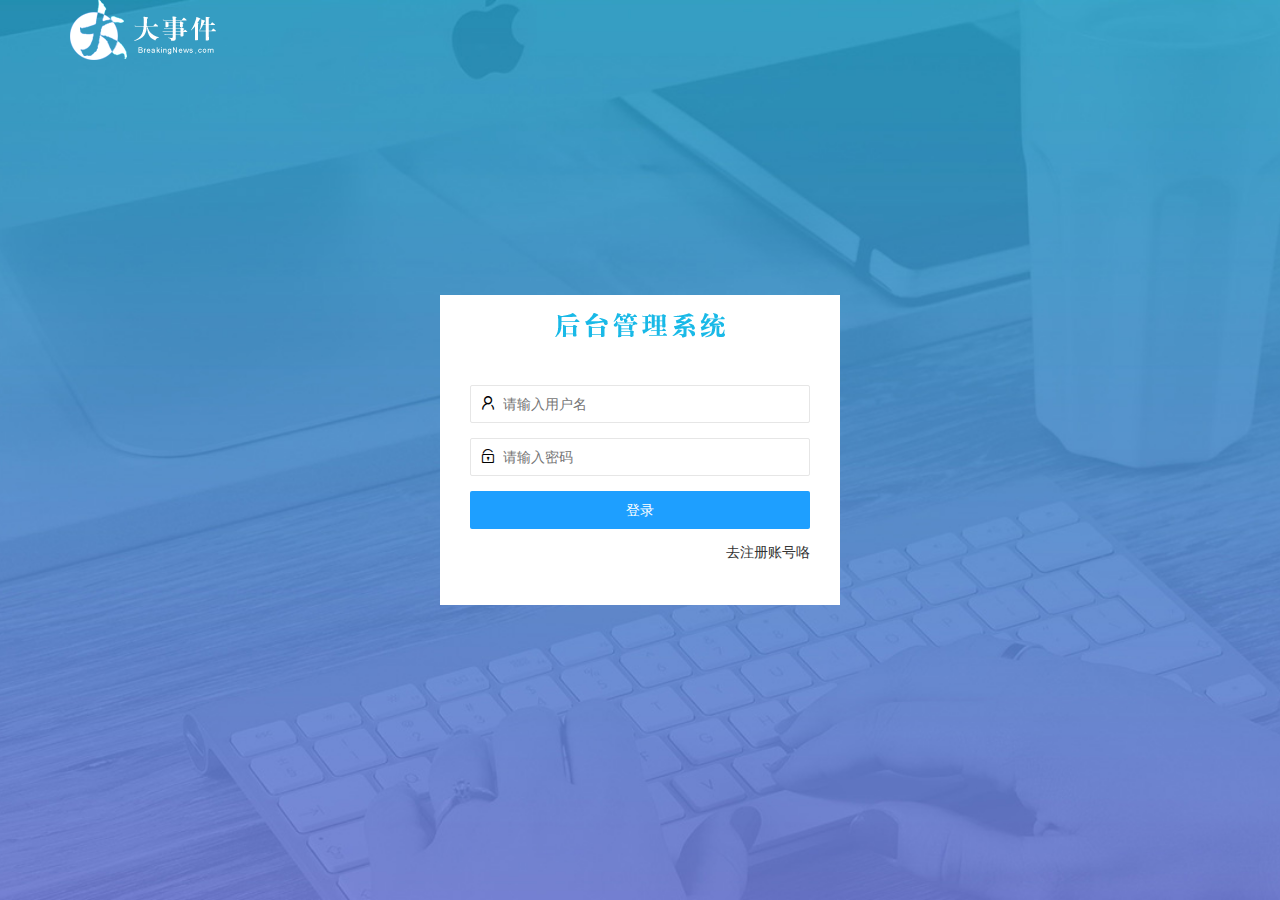
==== login.html @ 2d853278 "init project" ====
<!DOCTYPE html>
<html lang="en">

<head>
    <meta charset="UTF-8">
    <meta name="viewport" content="width=device-width, initial-scale=1.0">
    <title>大事件-登录/注册</title>
    <!-- 引入 css 样式 -->
    <link rel="stylesheet" href="/assets/css/login.css" />
    <!-- 引入 layui 的 css 样式 -->
    <link rel="stylesheet" href="/assets/lib/layui/css/layui.css" />
</head>

<body>
    <!-- 头部区域 LOGO 区域 S -->
    <!-- 
        layui-main    用于设置一个宽为 1140px 的水平居中快（无响应式）
     -->
    <div class="layui-main">
        <img src="/assets/images/logo.png" alt="" />
    </div>
    <!-- 登录注册页面 E -->
    <div class="loginAndRegBox">
        <div class="title-box"></div>
        <!-- 登录 -->
        <div class="login-box">
            <!-- 登录的表单 -->
            <form class="layui-form" id="form_login">
                <!-- 用户名 -->
                <div class="layui-form-item">
                    <i class="layui-icon layui-icon-face-smile layui-icon-username"></i>
                    <input type="text" name="username" required lay-verify="required" placeholder="请输入用户名"
                        autocomplete="off" class="layui-input">
                </div>
                <!-- 密码 -->
                <div class="layui-form-item">
                    <i class="layui-icon layui-icon-face-smile layui-icon-password"></i>
                    <input type="password" name="password" required lay-verify="required|pwd" placeholder="请输入密码"
                        autocomplete="off" class="layui-input">
                </div>
                <!-- 按钮 -->
                <div class="layui-form-item">
                    <button class="layui-btn layui-btn-fluid layui-btn-normal" lay-submit
                        lay-filter="formDemo">登录</button>
                </div>
                <div class="layui-form-item links">
                    <a href="javascript:;" id="link_reg">去注册账号咯</a>
                </div>
            </form>

        </div>
        <!-- 注册 -->
        <div class="reg-box">
            <!-- 注册的表单 -->
            <form class="layui-form" id="form_reg">
                <!-- 用户名 -->
                <div class="layui-form-item">
                    <i class="layui-icon layui-icon-face-smile layui-icon-username"></i>
                    <input type="text" name="username" required lay-verify="required" placeholder="请输入用户名"
                        autocomplete="off" class="layui-input">
                </div>
                <!-- 密码 -->
                <div class="layui-form-item">
                    <i class="layui-icon layui-icon-face-smile layui-icon-password"></i>
                    <input type="password" name="repassword" required lay-verify="required|pwd" placeholder="请输入密码"
                        autocomplete="off" class="layui-input">
                </div>
                <!-- 确认密码 -->
                <div class="layui-form-item">
                    <i class="layui-icon layui-icon-face-smile layui-icon-password"></i>
                    <input type="password" name="password" required lay-verify="required|pwd|repwd" placeholder="再次确定密码"
                        autocomplete="off" class="layui-input">
                </div>
                <!-- 注册按钮 -->
                <div class="layui-form-item">
                    <button class="layui-btn layui-btn-fluid layui-btn-normal" lay-submit
                        lay-filter="formDemo">注册</button>
                </div>
                <div class="layui-form-item links">
                    <a href="javascript:;" id="link_login">去登录</a>
                </div>
            </form>


        </div>
    </div>

    <!-- 导入layui 的js文件 -->
    <script src="/assets/lib/layui/layui.all.js"></script>
    <!-- 导入 JavaScript -->
    <script src="/assets/lib/jquery.js"></script>
    <!-- 导入自己封装的beasAPI -->
    <script src="/assets/js/baseAPI.JS"></script>
    <!-- 导入自己的 js 脚本 -->
    <script src="/assets/js/login.js"></script>
</body>

</html>
---- assets/css/login.css ----
html,
body {
    margin: 0;
    padding: 0;
    height: 100%;
    width: 100%;
    background: url('/assets/images/login_bg.jpg') no-repeat center;
    /* 填充模式 */
    background-size: cover;
}

/* 登录注册页面 S */
.loginAndRegBox {
    width: 400px;
    height: 310px;
    background-color: #fff;
    position: absolute;
    left: 50%;
    top: 50%;
    /* 减去自身的 50% 让他在页面的中间 */
    transform: translate(-50%,-50%);
}
/* 标题背景图片 */
.title-box {
    height: 60px;
    background: url(/assets/images/login_title.png) no-repeat center;
}
/* 注册按钮 */
.reg-box {
    display: none;
}
/* 登录提交表单 */
.layui-form {
    padding: 30px;
}
/* 去登陆 */
.links {
    display: flex;
    justify-content: flex-end;
}
.links a{
    font-size-adjust: 12px;
}
/* 图标 */
.layui-form-item {
    position: relative;
}
.layui-icon {
    position: absolute;
    left: 10px;
    top: 10px;
}
.layui-input {
    padding-left: 32px !important;
}

/* 登录注册页面 E */
---- assets/lib/layui/css/layui.css ----
/** layui-v2.5.5 MIT License By https://www.layui.com */
 .layui-inline,img{display:inline-block;vertical-align:middle}h1,h2,h3,h4,h5,h6{font-weight:400}.layui-edge,.layui-header,.layui-inline,.layui-main{position:relative}.layui-body,.layui-edge,.layui-elip{overflow:hidden}.layui-btn,.layui-edge,.layui-inline,img{vertical-align:middle}.layui-btn,.layui-disabled,.layui-icon,.layui-unselect{-moz-user-select:none;-webkit-user-select:none;-ms-user-select:none}.layui-elip,.layui-form-checkbox span,.layui-form-pane .layui-form-label{text-overflow:ellipsis;white-space:nowrap}.layui-breadcrumb,.layui-tree-btnGroup{visibility:hidden}blockquote,body,button,dd,div,dl,dt,form,h1,h2,h3,h4,h5,h6,input,li,ol,p,pre,td,textarea,th,ul{margin:0;padding:0;-webkit-tap-highlight-color:rgba(0,0,0,0)}a:active,a:hover{outline:0}img{border:none}li{list-style:none}table{border-collapse:collapse;border-spacing:0}h4,h5,h6{font-size:100%}button,input,optgroup,option,select,textarea{font-family:inherit;font-size:inherit;font-style:inherit;font-weight:inherit;outline:0}pre{white-space:pre-wrap;white-space:-moz-pre-wrap;white-space:-pre-wrap;white-space:-o-pre-wrap;word-wrap:break-word}body{line-height:24px;font:14px Helvetica Neue,Helvetica,PingFang SC,Tahoma,Arial,sans-serif}hr{height:1px;margin:10px 0;border:0;clear:both}a{color:#333;text-decoration:none}a:hover{color:#777}a cite{font-style:normal;*cursor:pointer}.layui-border-box,.layui-border-box *{box-sizing:border-box}.layui-box,.layui-box *{box-sizing:content-box}.layui-clear{clear:both;*zoom:1}.layui-clear:after{content:'\20';clear:both;*zoom:1;display:block;height:0}.layui-inline{*display:inline;*zoom:1}.layui-edge{display:inline-block;width:0;height:0;border-width:6px;border-style:dashed;border-color:transparent}.layui-edge-top{top:-4px;border-bottom-color:#999;border-bottom-style:solid}.layui-edge-right{border-left-color:#999;border-left-style:solid}.layui-edge-bottom{top:2px;border-top-color:#999;border-top-style:solid}.layui-edge-left{border-right-color:#999;border-right-style:solid}.layui-disabled,.layui-disabled:hover{color:#d2d2d2!important;cursor:not-allowed!important}.layui-circle{border-radius:100%}.layui-show{display:block!important}.layui-hide{display:none!important}@font-face{font-family:layui-icon;src:url(../font/iconfont.eot?v=250);src:url(../font/iconfont.eot?v=250#iefix) format('embedded-opentype'),url(../font/iconfont.woff2?v=250) format('woff2'),url(../font/iconfont.woff?v=250) format('woff'),url(../font/iconfont.ttf?v=250) format('truetype'),url(../font/iconfont.svg?v=250#layui-icon) format('svg')}.layui-icon{font-family:layui-icon!important;font-size:16px;font-style:normal;-webkit-font-smoothing:antialiased;-moz-osx-font-smoothing:grayscale}.layui-icon-reply-fill:before{content:"\e611"}.layui-icon-set-fill:before{content:"\e614"}.layui-icon-menu-fill:before{content:"\e60f"}.layui-icon-search:before{content:"\e615"}.layui-icon-share:before{content:"\e641"}.layui-icon-set-sm:before{content:"\e620"}.layui-icon-engine:before{content:"\e628"}.layui-icon-close:before{content:"\1006"}.layui-icon-close-fill:before{content:"\1007"}.layui-icon-chart-screen:before{content:"\e629"}.layui-icon-star:before{content:"\e600"}.layui-icon-circle-dot:before{content:"\e617"}.layui-icon-chat:before{content:"\e606"}.layui-icon-release:before{content:"\e609"}.layui-icon-list:before{content:"\e60a"}.layui-icon-chart:before{content:"\e62c"}.layui-icon-ok-circle:before{content:"\1005"}.layui-icon-layim-theme:before{content:"\e61b"}.layui-icon-table:before{content:"\e62d"}.layui-icon-right:before{content:"\e602"}.layui-icon-left:before{content:"\e603"}.layui-icon-cart-simple:before{content:"\e698"}.layui-icon-face-cry:before{content:"\e69c"}.layui-icon-face-smile:before{content:"\e6af"}.layui-icon-survey:before{content:"\e6b2"}.layui-icon-tree:before{content:"\e62e"}.layui-icon-upload-circle:before{content:"\e62f"}.layui-icon-add-circle:before{content:"\e61f"}.layui-icon-download-circle:before{content:"\e601"}.layui-icon-templeate-1:before{content:"\e630"}.layui-icon-util:before{content:"\e631"}.layui-icon-face-surprised:before{content:"\e664"}.layui-icon-edit:before{content:"\e642"}.layui-icon-speaker:before{content:"\e645"}.layui-icon-down:before{content:"\e61a"}.layui-icon-file:before{content:"\e621"}.layui-icon-layouts:before{content:"\e632"}.layui-icon-rate-half:before{content:"\e6c9"}.layui-icon-add-circle-fine:before{content:"\e608"}.layui-icon-prev-circle:before{content:"\e633"}.layui-icon-read:before{content:"\e705"}.layui-icon-404:before{content:"\e61c"}.layui-icon-carousel:before{content:"\e634"}.layui-icon-help:before{content:"\e607"}.layui-icon-code-circle:before{content:"\e635"}.layui-icon-water:before{content:"\e636"}.layui-icon-username:before{content:"\e66f"}.layui-icon-find-fill:before{content:"\e670"}.layui-icon-about:before{content:"\e60b"}.layui-icon-location:before{content:"\e715"}.layui-icon-up:before{content:"\e619"}.layui-icon-pause:before{content:"\e651"}.layui-icon-date:before{content:"\e637"}.layui-icon-layim-uploadfile:before{content:"\e61d"}.layui-icon-delete:before{content:"\e640"}.layui-icon-play:before{content:"\e652"}.layui-icon-top:before{content:"\e604"}.layui-icon-friends:before{content:"\e612"}.layui-icon-refresh-3:before{content:"\e9aa"}.layui-icon-ok:before{content:"\e605"}.layui-icon-layer:before{content:"\e638"}.layui-icon-face-smile-fine:before{content:"\e60c"}.layui-icon-dollar:before{content:"\e659"}.layui-icon-group:before{content:"\e613"}.layui-icon-layim-download:before{content:"\e61e"}.layui-icon-picture-fine:before{content:"\e60d"}.layui-icon-link:before{content:"\e64c"}.layui-icon-diamond:before{content:"\e735"}.layui-icon-log:before{content:"\e60e"}.layui-icon-rate-solid:before{content:"\e67a"}.layui-icon-fonts-del:before{content:"\e64f"}.layui-icon-unlink:before{content:"\e64d"}.layui-icon-fonts-clear:before{content:"\e639"}.layui-icon-triangle-r:before{content:"\e623"}.layui-icon-circle:before{content:"\e63f"}.layui-icon-radio:before{content:"\e643"}.layui-icon-align-center:before{content:"\e647"}.layui-icon-align-right:before{content:"\e648"}.layui-icon-align-left:before{content:"\e649"}.layui-icon-loading-1:before{content:"\e63e"}.layui-icon-return:before{content:"\e65c"}.layui-icon-fonts-strong:before{content:"\e62b"}.layui-icon-upload:before{content:"\e67c"}.layui-icon-dialogue:before{content:"\e63a"}.layui-icon-video:before{content:"\e6ed"}.layui-icon-headset:before{content:"\e6fc"}.layui-icon-cellphone-fine:before{content:"\e63b"}.layui-icon-add-1:before{content:"\e654"}.layui-icon-face-smile-b:before{content:"\e650"}.layui-icon-fonts-html:before{content:"\e64b"}.layui-icon-form:before{content:"\e63c"}.layui-icon-cart:before{content:"\e657"}.layui-icon-camera-fill:before{content:"\e65d"}.layui-icon-tabs:before{content:"\e62a"}.layui-icon-fonts-code:before{content:"\e64e"}.layui-icon-fire:before{content:"\e756"}.layui-icon-set:before{content:"\e716"}.layui-icon-fonts-u:before{content:"\e646"}.layui-icon-triangle-d:before{content:"\e625"}.layui-icon-tips:before{content:"\e702"}.layui-icon-picture:before{content:"\e64a"}.layui-icon-more-vertical:before{content:"\e671"}.layui-icon-flag:before{content:"\e66c"}.layui-icon-loading:before{content:"\e63d"}.layui-icon-fonts-i:before{content:"\e644"}.layui-icon-refresh-1:before{content:"\e666"}.layui-icon-rmb:before{content:"\e65e"}.layui-icon-home:before{content:"\e68e"}.layui-icon-user:before{content:"\e770"}.layui-icon-notice:before{content:"\e667"}.layui-icon-login-weibo:before{content:"\e675"}.layui-icon-voice:before{content:"\e688"}.layui-icon-upload-drag:before{content:"\e681"}.layui-icon-login-qq:before{content:"\e676"}.layui-icon-snowflake:before{content:"\e6b1"}.layui-icon-file-b:before{content:"\e655"}.layui-icon-template:before{content:"\e663"}.layui-icon-auz:before{content:"\e672"}.layui-icon-console:before{content:"\e665"}.layui-icon-app:before{content:"\e653"}.layui-icon-prev:before{content:"\e65a"}.layui-icon-website:before{content:"\e7ae"}.layui-icon-next:before{content:"\e65b"}.layui-icon-component:before{content:"\e857"}.layui-icon-more:before{content:"\e65f"}.layui-icon-login-wechat:before{content:"\e677"}.layui-icon-shrink-right:before{content:"\e668"}.layui-icon-spread-left:before{content:"\e66b"}.layui-icon-camera:before{content:"\e660"}.layui-icon-note:before{content:"\e66e"}.layui-icon-refresh:before{content:"\e669"}.layui-icon-female:before{content:"\e661"}.layui-icon-male:before{content:"\e662"}.layui-icon-password:before{content:"\e673"}.layui-icon-senior:before{content:"\e674"}.layui-icon-theme:before{content:"\e66a"}.layui-icon-tread:before{content:"\e6c5"}.layui-icon-praise:before{content:"\e6c6"}.layui-icon-star-fill:before{content:"\e658"}.layui-icon-rate:before{content:"\e67b"}.layui-icon-template-1:before{content:"\e656"}.layui-icon-vercode:before{content:"\e679"}.layui-icon-cellphone:before{content:"\e678"}.layui-icon-screen-full:before{content:"\e622"}.layui-icon-screen-restore:before{content:"\e758"}.layui-icon-cols:before{content:"\e610"}.layui-icon-export:before{content:"\e67d"}.layui-icon-print:before{content:"\e66d"}.layui-icon-slider:before{content:"\e714"}.layui-icon-addition:before{content:"\e624"}.layui-icon-subtraction:before{content:"\e67e"}.layui-icon-service:before{content:"\e626"}.layui-icon-transfer:before{content:"\e691"}.layui-main{width:1140px;margin:0 auto}.layui-header{z-index:1000;height:60px}.layui-header a:hover{transition:all .5s;-webkit-transition:all .5s}.layui-side{position:fixed;left:0;top:0;bottom:0;z-index:999;width:200px;overflow-x:hidden}.layui-side-scroll{position:relative;width:220px;height:100%;overflow-x:hidden}.layui-body{position:absolute;left:200px;right:0;top:0;bottom:0;z-index:998;width:auto;overflow-y:auto;box-sizing:border-box}.layui-layout-body{overflow:hidden}.layui-layout-admin .layui-header{background-color:#23262E}.layui-layout-admin .layui-side{top:60px;width:200px;overflow-x:hidden}.layui-layout-admin .layui-body{position:fixed;top:60px;bottom:44px}.layui-layout-admin .layui-main{width:auto;margin:0 15px}.layui-layout-admin .layui-footer{position:fixed;left:200px;right:0;bottom:0;height:44px;line-height:44px;padding:0 15px;background-color:#eee}.layui-layout-admin .layui-logo{position:absolute;left:0;top:0;width:200px;height:100%;line-height:60px;text-align:center;color:#009688;font-size:16px}.layui-layout-admin .layui-header .layui-nav{background:0 0}.layui-layout-left{position:absolute!important;left:200px;top:0}.layui-layout-right{position:absolute!important;right:0;top:0}.layui-container{position:relative;margin:0 auto;padding:0 15px;box-sizing:border-box}.layui-fluid{position:relative;margin:0 auto;padding:0 15px}.layui-row:after,.layui-row:before{content:'';display:block;clear:both}.layui-col-lg1,.layui-col-lg10,.layui-col-lg11,.layui-col-lg12,.layui-col-lg2,.layui-col-lg3,.layui-col-lg4,.layui-col-lg5,.layui-col-lg6,.layui-col-lg7,.layui-col-lg8,.layui-col-lg9,.layui-col-md1,.layui-col-md10,.layui-col-md11,.layui-col-md12,.layui-col-md2,.layui-col-md3,.layui-col-md4,.layui-col-md5,.layui-col-md6,.layui-col-md7,.layui-col-md8,.layui-col-md9,.layui-col-sm1,.layui-col-sm10,.layui-col-sm11,.layui-col-sm12,.layui-col-sm2,.layui-col-sm3,.layui-col-sm4,.layui-col-sm5,.layui-col-sm6,.layui-col-sm7,.layui-col-sm8,.layui-col-sm9,.layui-col-xs1,.layui-col-xs10,.layui-col-xs11,.layui-col-xs12,.layui-col-xs2,.layui-col-xs3,.layui-col-xs4,.layui-col-xs5,.layui-col-xs6,.layui-col-xs7,.layui-col-xs8,.layui-col-xs9{position:relative;display:block;box-sizing:border-box}.layui-col-xs1,.layui-col-xs10,.layui-col-xs11,.layui-col-xs12,.layui-col-xs2,.layui-col-xs3,.layui-col-xs4,.layui-col-xs5,.layui-col-xs6,.layui-col-xs7,.layui-col-xs8,.layui-col-xs9{float:left}.layui-col-xs1{width:8.33333333%}.layui-col-xs2{width:16.66666667%}.layui-col-xs3{width:25%}.layui-col-xs4{width:33.33333333%}.layui-col-xs5{width:41.66666667%}.layui-col-xs6{width:50%}.layui-col-xs7{width:58.33333333%}.layui-col-xs8{width:66.66666667%}.layui-col-xs9{width:75%}.layui-col-xs10{width:83.33333333%}.layui-col-xs11{width:91.66666667%}.layui-col-xs12{width:100%}.layui-col-xs-offset1{margin-left:8.33333333%}.layui-col-xs-offset2{margin-left:16.66666667%}.layui-col-xs-offset3{margin-left:25%}.layui-col-xs-offset4{margin-left:33.33333333%}.layui-col-xs-offset5{margin-left:41.66666667%}.layui-col-xs-offset6{margin-left:50%}.layui-col-xs-offset7{margin-left:58.33333333%}.layui-col-xs-offset8{margin-left:66.66666667%}.layui-col-xs-offset9{margin-left:75%}.layui-col-xs-offset10{margin-left:83.33333333%}.layui-col-xs-offset11{margin-left:91.66666667%}.layui-col-xs-offset12{margin-left:100%}@media screen and (max-width:768px){.layui-hide-xs{display:none!important}.layui-show-xs-block{display:block!important}.layui-show-xs-inline{display:inline!important}.layui-show-xs-inline-block{display:inline-block!important}}@media screen and (min-width:768px){.layui-container{width:750px}.layui-hide-sm{display:none!important}.layui-show-sm-block{display:block!important}.layui-show-sm-inline{display:inline!important}.layui-show-sm-inline-block{display:inline-block!important}.layui-col-sm1,.layui-col-sm10,.layui-col-sm11,.layui-col-sm12,.layui-col-sm2,.layui-col-sm3,.layui-col-sm4,.layui-col-sm5,.layui-col-sm6,.layui-col-sm7,.layui-col-sm8,.layui-col-sm9{float:left}.layui-col-sm1{width:8.33333333%}.layui-col-sm2{width:16.66666667%}.layui-col-sm3{width:25%}.layui-col-sm4{width:33.33333333%}.layui-col-sm5{width:41.66666667%}.layui-col-sm6{width:50%}.layui-col-sm7{width:58.33333333%}.layui-col-sm8{width:66.66666667%}.layui-col-sm9{width:75%}.layui-col-sm10{width:83.33333333%}.layui-col-sm11{width:91.66666667%}.layui-col-sm12{width:100%}.layui-col-sm-offset1{margin-left:8.33333333%}.layui-col-sm-offset2{margin-left:16.66666667%}.layui-col-sm-offset3{margin-left:25%}.layui-col-sm-offset4{margin-left:33.33333333%}.layui-col-sm-offset5{margin-left:41.66666667%}.layui-col-sm-offset6{margin-left:50%}.layui-col-sm-offset7{margin-left:58.33333333%}.layui-col-sm-offset8{margin-left:66.66666667%}.layui-col-sm-offset9{margin-left:75%}.layui-col-sm-offset10{margin-left:83.33333333%}.layui-col-sm-offset11{margin-left:91.66666667%}.layui-col-sm-offset12{margin-left:100%}}@media screen and (min-width:992px){.layui-container{width:970px}.layui-hide-md{display:none!important}.layui-show-md-block{display:block!important}.layui-show-md-inline{display:inline!important}.layui-show-md-inline-block{display:inline-block!important}.layui-col-md1,.layui-col-md10,.layui-col-md11,.layui-col-md12,.layui-col-md2,.layui-col-md3,.layui-col-md4,.layui-col-md5,.layui-col-md6,.layui-col-md7,.layui-col-md8,.layui-col-md9{float:left}.layui-col-md1{width:8.33333333%}.layui-col-md2{width:16.66666667%}.layui-col-md3{width:25%}.layui-col-md4{width:33.33333333%}.layui-col-md5{width:41.66666667%}.layui-col-md6{width:50%}.layui-col-md7{width:58.33333333%}.layui-col-md8{width:66.66666667%}.layui-col-md9{width:75%}.layui-col-md10{width:83.33333333%}.layui-col-md11{width:91.66666667%}.layui-col-md12{width:100%}.layui-col-md-offset1{margin-left:8.33333333%}.layui-col-md-offset2{margin-left:16.66666667%}.layui-col-md-offset3{margin-left:25%}.layui-col-md-offset4{margin-left:33.33333333%}.layui-col-md-offset5{margin-left:41.66666667%}.layui-col-md-offset6{margin-left:50%}.layui-col-md-offset7{margin-left:58.33333333%}.layui-col-md-offset8{margin-left:66.66666667%}.layui-col-md-offset9{margin-left:75%}.layui-col-md-offset10{margin-left:83.33333333%}.layui-col-md-offset11{margin-left:91.66666667%}.layui-col-md-offset12{margin-left:100%}}@media screen and (min-width:1200px){.layui-container{width:1170px}.layui-hide-lg{display:none!important}.layui-show-lg-block{display:block!important}.layui-show-lg-inline{display:inline!important}.layui-show-lg-inline-block{display:inline-block!important}.layui-col-lg1,.layui-col-lg10,.layui-col-lg11,.layui-col-lg12,.layui-col-lg2,.layui-col-lg3,.layui-col-lg4,.layui-col-lg5,.layui-col-lg6,.layui-col-lg7,.layui-col-lg8,.layui-col-lg9{float:left}.layui-col-lg1{width:8.33333333%}.layui-col-lg2{width:16.66666667%}.layui-col-lg3{width:25%}.layui-col-lg4{width:33.33333333%}.layui-col-lg5{width:41.66666667%}.layui-col-lg6{width:50%}.layui-col-lg7{width:58.33333333%}.layui-col-lg8{width:66.66666667%}.layui-col-lg9{width:75%}.layui-col-lg10{width:83.33333333%}.layui-col-lg11{width:91.66666667%}.layui-col-lg12{width:100%}.layui-col-lg-offset1{margin-left:8.33333333%}.layui-col-lg-offset2{margin-left:16.66666667%}.layui-col-lg-offset3{margin-left:25%}.layui-col-lg-offset4{margin-left:33.33333333%}.layui-col-lg-offset5{margin-left:41.66666667%}.layui-col-lg-offset6{margin-left:50%}.layui-col-lg-offset7{margin-left:58.33333333%}.layui-col-lg-offset8{margin-left:66.66666667%}.layui-col-lg-offset9{margin-left:75%}.layui-col-lg-offset10{margin-left:83.33333333%}.layui-col-lg-offset11{margin-left:91.66666667%}.layui-col-lg-offset12{margin-left:100%}}.layui-col-space1{margin:-.5px}.layui-col-space1>*{padding:.5px}.layui-col-space3{margin:-1.5px}.layui-col-space3>*{padding:1.5px}.layui-col-space5{margin:-2.5px}.layui-col-space5>*{padding:2.5px}.layui-col-space8{margin:-3.5px}.layui-col-space8>*{padding:3.5px}.layui-col-space10{margin:-5px}.layui-col-space10>*{padding:5px}.layui-col-space12{margin:-6px}.layui-col-space12>*{padding:6px}.layui-col-space15{margin:-7.5px}.layui-col-space15>*{padding:7.5px}.layui-col-space18{margin:-9px}.layui-col-space18>*{padding:9px}.layui-col-space20{margin:-10px}.layui-col-space20>*{padding:10px}.layui-col-space22{margin:-11px}.layui-col-space22>*{padding:11px}.layui-col-space25{margin:-12.5px}.layui-col-space25>*{padding:12.5px}.layui-col-space30{margin:-15px}.layui-col-space30>*{padding:15px}.layui-btn,.layui-input,.layui-select,.layui-textarea,.layui-upload-button{outline:0;-webkit-appearance:none;transition:all .3s;-webkit-transition:all .3s;box-sizing:border-box}.layui-elem-quote{margin-bottom:10px;padding:15px;line-height:22px;border-left:5px solid #009688;border-radius:0 2px 2px 0;background-color:#f2f2f2}.layui-quote-nm{border-style:solid;border-width:1px 1px 1px 5px;background:0 0}.layui-elem-field{margin-bottom:10px;padding:0;border-width:1px;border-style:solid}.layui-elem-field legend{margin-left:20px;padding:0 10px;font-size:20px;font-weight:300}.layui-field-title{margin:10px 0 20px;border-width:1px 0 0}.layui-field-box{padding:10px 15px}.layui-field-title .layui-field-box{padding:10px 0}.layui-progress{position:relative;height:6px;border-radius:20px;background-color:#e2e2e2}.layui-progress-bar{position:absolute;left:0;top:0;width:0;max-width:100%;height:6px;border-radius:20px;text-align:right;background-color:#5FB878;transition:all .3s;-webkit-transition:all .3s}.layui-progress-big,.layui-progress-big .layui-progress-bar{height:18px;line-height:18px}.layui-progress-text{position:relative;top:-20px;line-height:18px;font-size:12px;color:#666}.layui-progress-big .layui-progress-text{position:static;padding:0 10px;color:#fff}.layui-collapse{border-width:1px;border-style:solid;border-radius:2px}.layui-colla-content,.layui-colla-item{border-top-width:1px;border-top-style:solid}.layui-colla-item:first-child{border-top:none}.layui-colla-title{position:relative;height:42px;line-height:42px;padding:0 15px 0 35px;color:#333;background-color:#f2f2f2;cursor:pointer;font-size:14px;overflow:hidden}.layui-colla-content{display:none;padding:10px 15px;line-height:22px;color:#666}.layui-colla-icon{position:absolute;left:15px;top:0;font-size:14px}.layui-card{margin-bottom:15px;border-radius:2px;background-color:#fff;box-shadow:0 1px 2px 0 rgba(0,0,0,.05)}.layui-card:last-child{margin-bottom:0}.layui-card-header{position:relative;height:42px;line-height:42px;padding:0 15px;border-bottom:1px solid #f6f6f6;color:#333;border-radius:2px 2px 0 0;font-size:14px}.layui-bg-black,.layui-bg-blue,.layui-bg-cyan,.layui-bg-green,.layui-bg-orange,.layui-bg-red{color:#fff!important}.layui-card-body{position:relative;padding:10px 15px;line-height:24px}.layui-card-body[pad15]{padding:15px}.layui-card-body[pad20]{padding:20px}.layui-card-body .layui-table{margin:5px 0}.layui-card .layui-tab{margin:0}.layui-panel-window{position:relative;padding:15px;border-radius:0;border-top:5px solid #E6E6E6;background-color:#fff}.layui-auxiliar-moving{position:fixed;left:0;right:0;top:0;bottom:0;width:100%;height:100%;background:0 0;z-index:9999999999}.layui-form-label,.layui-form-mid,.layui-form-select,.layui-input-block,.layui-input-inline,.layui-textarea{position:relative}.layui-bg-red{background-color:#FF5722!important}.layui-bg-orange{background-color:#FFB800!important}.layui-bg-green{background-color:#009688!important}.layui-bg-cyan{background-color:#2F4056!important}.layui-bg-blue{background-color:#1E9FFF!important}.layui-bg-black{background-color:#393D49!important}.layui-bg-gray{background-color:#eee!important;color:#666!important}.layui-badge-rim,.layui-colla-content,.layui-colla-item,.layui-collapse,.layui-elem-field,.layui-form-pane .layui-form-item[pane],.layui-form-pane .layui-form-label,.layui-input,.layui-layedit,.layui-layedit-tool,.layui-quote-nm,.layui-select,.layui-tab-bar,.layui-tab-card,.layui-tab-title,.layui-tab-title .layui-this:after,.layui-textarea{border-color:#e6e6e6}.layui-timeline-item:before,hr{background-color:#e6e6e6}.layui-text{line-height:22px;font-size:14px;color:#666}.layui-text h1,.layui-text h2,.layui-text h3{font-weight:500;color:#333}.layui-text h1{font-size:30px}.layui-text h2{font-size:24px}.layui-text h3{font-size:18px}.layui-text a:not(.layui-btn){color:#01AAED}.layui-text a:not(.layui-btn):hover{text-decoration:underline}.layui-text ul{padding:5px 0 5px 15px}.layui-text ul li{margin-top:5px;list-style-type:disc}.layui-text em,.layui-word-aux{color:#999!important;padding:0 5px!important}.layui-btn{display:inline-block;height:38px;line-height:38px;padding:0 18px;background-color:#009688;color:#fff;white-space:nowrap;text-align:center;font-size:14px;border:none;border-radius:2px;cursor:pointer}.layui-btn:hover{opacity:.8;filter:alpha(opacity=80);color:#fff}.layui-btn:active{opacity:1;filter:alpha(opacity=100)}.layui-btn+.layui-btn{margin-left:10px}.layui-btn-container{font-size:0}.layui-btn-container .layui-btn{margin-right:10px;margin-bottom:10px}.layui-btn-container .layui-btn+.layui-btn{margin-left:0}.layui-table .layui-btn-container .layui-btn{margin-bottom:9px}.layui-btn-radius{border-radius:100px}.layui-btn .layui-icon{margin-right:3px;font-size:18px;vertical-align:bottom;vertical-align:middle\9}.layui-btn-primary{border:1px solid #C9C9C9;background-color:#fff;color:#555}.layui-btn-primary:hover{border-color:#009688;color:#333}.layui-btn-normal{background-color:#1E9FFF}.layui-btn-warm{background-color:#FFB800}.layui-btn-danger{background-color:#FF5722}.layui-btn-checked{background-color:#5FB878}.layui-btn-disabled,.layui-btn-disabled:active,.layui-btn-disabled:hover{border:1px solid #e6e6e6;background-color:#FBFBFB;color:#C9C9C9;cursor:not-allowed;opacity:1}.layui-btn-lg{height:44px;line-height:44px;padding:0 25px;font-size:16px}.layui-btn-sm{height:30px;line-height:30px;padding:0 10px;font-size:12px}.layui-btn-sm i{font-size:16px!important}.layui-btn-xs{height:22px;line-height:22px;padding:0 5px;font-size:12px}.layui-btn-xs i{font-size:14px!important}.layui-btn-group{display:inline-block;vertical-align:middle;font-size:0}.layui-btn-group .layui-btn{margin-left:0!important;margin-right:0!important;border-left:1px solid rgba(255,255,255,.5);border-radius:0}.layui-btn-group .layui-btn-primary{border-left:none}.layui-btn-group .layui-btn-primary:hover{border-color:#C9C9C9;color:#009688}.layui-btn-group .layui-btn:first-child{border-left:none;border-radius:2px 0 0 2px}.layui-btn-group .layui-btn-primary:first-child{border-left:1px solid #c9c9c9}.layui-btn-group .layui-btn:last-child{border-radius:0 2px 2px 0}.layui-btn-group .layui-btn+.layui-btn{margin-left:0}.layui-btn-group+.layui-btn-group{margin-left:10px}.layui-btn-fluid{width:100%}.layui-input,.layui-select,.layui-textarea{height:38px;line-height:1.3;line-height:38px\9;border-width:1px;border-style:solid;background-color:#fff;border-radius:2px}.layui-input::-webkit-input-placeholder,.layui-select::-webkit-input-placeholder,.layui-textarea::-webkit-input-placeholder{line-height:1.3}.layui-input,.layui-textarea{display:block;width:100%;padding-left:10px}.layui-input:hover,.layui-textarea:hover{border-color:#D2D2D2!important}.layui-input:focus,.layui-textarea:focus{border-color:#C9C9C9!important}.layui-textarea{min-height:100px;height:auto;line-height:20px;padding:6px 10px;resize:vertical}.layui-select{padding:0 10px}.layui-form input[type=checkbox],.layui-form input[type=radio],.layui-form select{display:none}.layui-form [lay-ignore]{display:initial}.layui-form-item{margin-bottom:15px;clear:both;*zoom:1}.layui-form-item:after{content:'\20';clear:both;*zoom:1;display:block;height:0}.layui-form-label{float:left;display:block;padding:9px 15px;width:80px;font-weight:400;line-height:20px;text-align:right}.layui-form-label-col{display:block;float:none;padding:9px 0;line-height:20px;text-align:left}.layui-form-item .layui-inline{margin-bottom:5px;margin-right:10px}.layui-input-block{margin-left:110px;min-height:36px}.layui-input-inline{display:inline-block;vertical-align:middle}.layui-form-item .layui-input-inline{float:left;width:190px;margin-right:10px}.layui-form-text .layui-input-inline{width:auto}.layui-form-mid{float:left;display:block;padding:9px 0!important;line-height:20px;margin-right:10px}.layui-form-danger+.layui-form-select .layui-input,.layui-form-danger:focus{border-color:#FF5722!important}.layui-form-select .layui-input{padding-right:30px;cursor:pointer}.layui-form-select .layui-edge{position:absolute;right:10px;top:50%;margin-top:-3px;cursor:pointer;border-width:6px;border-top-color:#c2c2c2;border-top-style:solid;transition:all .3s;-webkit-transition:all .3s}.layui-form-select dl{display:none;position:absolute;left:0;top:42px;padding:5px 0;z-index:899;min-width:100%;border:1px solid #d2d2d2;max-height:300px;overflow-y:auto;background-color:#fff;border-radius:2px;box-shadow:0 2px 4px rgba(0,0,0,.12);box-sizing:border-box}.layui-form-select dl dd,.layui-form-select dl dt{padding:0 10px;line-height:36px;white-space:nowrap;overflow:hidden;text-overflow:ellipsis}.layui-form-select dl dt{font-size:12px;color:#999}.layui-form-select dl dd{cursor:pointer}.layui-form-select dl dd:hover{background-color:#f2f2f2;-webkit-transition:.5s all;transition:.5s all}.layui-form-select .layui-select-group dd{padding-left:20px}.layui-form-select dl dd.layui-select-tips{padding-left:10px!important;color:#999}.layui-form-select dl dd.layui-this{background-color:#5FB878;color:#fff}.layui-form-checkbox,.layui-form-select dl dd.layui-disabled{background-color:#fff}.layui-form-selected dl{display:block}.layui-form-checkbox,.layui-form-checkbox *,.layui-form-switch{display:inline-block;vertical-align:middle}.layui-form-selected .layui-edge{margin-top:-9px;-webkit-transform:rotate(180deg);transform:rotate(180deg);margin-top:-3px\9}:root .layui-form-selected .layui-edge{margin-top:-9px\0/IE9}.layui-form-selectup dl{top:auto;bottom:42px}.layui-select-none{margin:5px 0;text-align:center;color:#999}.layui-select-disabled .layui-disabled{border-color:#eee!important}.layui-select-disabled .layui-edge{border-top-color:#d2d2d2}.layui-form-checkbox{position:relative;height:30px;line-height:30px;margin-right:10px;padding-right:30px;cursor:pointer;font-size:0;-webkit-transition:.1s linear;transition:.1s linear;box-sizing:border-box}.layui-form-checkbox span{padding:0 10px;height:100%;font-size:14px;border-radius:2px 0 0 2px;background-color:#d2d2d2;color:#fff;overflow:hidden}.layui-form-checkbox:hover span{background-color:#c2c2c2}.layui-form-checkbox i{position:absolute;right:0;top:0;width:30px;height:28px;border:1px solid #d2d2d2;border-left:none;border-radius:0 2px 2px 0;color:#fff;font-size:20px;text-align:center}.layui-form-checkbox:hover i{border-color:#c2c2c2;color:#c2c2c2}.layui-form-checked,.layui-form-checked:hover{border-color:#5FB878}.layui-form-checked span,.layui-form-checked:hover span{background-color:#5FB878}.layui-form-checked i,.layui-form-checked:hover i{color:#5FB878}.layui-form-item .layui-form-checkbox{margin-top:4px}.layui-form-checkbox[lay-skin=primary]{height:auto!important;line-height:normal!important;min-width:18px;min-height:18px;border:none!important;margin-right:0;padding-left:28px;padding-right:0;background:0 0}.layui-form-checkbox[lay-skin=primary] span{padding-left:0;padding-right:15px;line-height:18px;background:0 0;color:#666}.layui-form-checkbox[lay-skin=primary] i{right:auto;left:0;width:16px;height:16px;line-height:16px;border:1px solid #d2d2d2;font-size:12px;border-radius:2px;background-color:#fff;-webkit-transition:.1s linear;transition:.1s linear}.layui-form-checkbox[lay-skin=primary]:hover i{border-color:#5FB878;color:#fff}.layui-form-checked[lay-skin=primary] i{border-color:#5FB878!important;background-color:#5FB878;color:#fff}.layui-checkbox-disbaled[lay-skin=primary] span{background:0 0!important;color:#c2c2c2}.layui-checkbox-disbaled[lay-skin=primary]:hover i{border-color:#d2d2d2}.layui-form-item .layui-form-checkbox[lay-skin=primary]{margin-top:10px}.layui-form-switch{position:relative;height:22px;line-height:22px;min-width:35px;padding:0 5px;margin-top:8px;border:1px solid #d2d2d2;border-radius:20px;cursor:pointer;background-color:#fff;-webkit-transition:.1s linear;transition:.1s linear}.layui-form-switch i{position:absolute;left:5px;top:3px;width:16px;height:16px;border-radius:20px;background-color:#d2d2d2;-webkit-transition:.1s linear;transition:.1s linear}.layui-form-switch em{position:relative;top:0;width:25px;margin-left:21px;padding:0!important;text-align:center!important;color:#999!important;font-style:normal!important;font-size:12px}.layui-form-onswitch{border-color:#5FB878;background-color:#5FB878}.layui-checkbox-disbaled,.layui-checkbox-disbaled i{border-color:#e2e2e2!important}.layui-form-onswitch i{left:100%;margin-left:-21px;background-color:#fff}.layui-form-onswitch em{margin-left:5px;margin-right:21px;color:#fff!important}.layui-checkbox-disbaled span{background-color:#e2e2e2!important}.layui-checkbox-disbaled:hover i{color:#fff!important}[lay-radio]{display:none}.layui-form-radio,.layui-form-radio *{display:inline-block;vertical-align:middle}.layui-form-radio{line-height:28px;margin:6px 10px 0 0;padding-right:10px;cursor:pointer;font-size:0}.layui-form-radio *{font-size:14px}.layui-form-radio>i{margin-right:8px;font-size:22px;color:#c2c2c2}.layui-form-radio>i:hover,.layui-form-radioed>i{color:#5FB878}.layui-radio-disbaled>i{color:#e2e2e2!important}.layui-form-pane .layui-form-label{width:110px;padding:8px 15px;height:38px;line-height:20px;border-width:1px;border-style:solid;border-radius:2px 0 0 2px;text-align:center;background-color:#FBFBFB;overflow:hidden;box-sizing:border-box}.layui-form-pane .layui-input-inline{margin-left:-1px}.layui-form-pane .layui-input-block{margin-left:110px;left:-1px}.layui-form-pane .layui-input{border-radius:0 2px 2px 0}.layui-form-pane .layui-form-text .layui-form-label{float:none;width:100%;border-radius:2px;box-sizing:border-box;text-align:left}.layui-form-pane .layui-form-text .layui-input-inline{display:block;margin:0;top:-1px;clear:both}.layui-form-pane .layui-form-text .layui-input-block{margin:0;left:0;top:-1px}.layui-form-pane .layui-form-text .layui-textarea{min-height:100px;border-radius:0 0 2px 2px}.layui-form-pane .layui-form-checkbox{margin:4px 0 4px 10px}.layui-form-pane .layui-form-radio,.layui-form-pane .layui-form-switch{margin-top:6px;margin-left:10px}.layui-form-pane .layui-form-item[pane]{position:relative;border-width:1px;border-style:solid}.layui-form-pane .layui-form-item[pane] .layui-form-label{position:absolute;left:0;top:0;height:100%;border-width:0 1px 0 0}.layui-form-pane .layui-form-item[pane] .layui-input-inline{margin-left:110px}@media screen and (max-width:450px){.layui-form-item .layui-form-label{text-overflow:ellipsis;overflow:hidden;white-space:nowrap}.layui-form-item .layui-inline{display:block;margin-right:0;margin-bottom:20px;clear:both}.layui-form-item .layui-inline:after{content:'\20';clear:both;display:block;height:0}.layui-form-item .layui-input-inline{display:block;float:none;left:-3px;width:auto;margin:0 0 10px 112px}.layui-form-item .layui-input-inline+.layui-form-mid{margin-left:110px;top:-5px;padding:0}.layui-form-item .layui-form-checkbox{margin-right:5px;margin-bottom:5px}}.layui-layedit{border-width:1px;border-style:solid;border-radius:2px}.layui-layedit-tool{padding:3px 5px;border-bottom-width:1px;border-bottom-style:solid;font-size:0}.layedit-tool-fixed{position:fixed;top:0;border-top:1px solid #e2e2e2}.layui-layedit-tool .layedit-tool-mid,.layui-layedit-tool .layui-icon{display:inline-block;vertical-align:middle;text-align:center;font-size:14px}.layui-layedit-tool .layui-icon{position:relative;width:32px;height:30px;line-height:30px;margin:3px 5px;color:#777;cursor:pointer;border-radius:2px}.layui-layedit-tool .layui-icon:hover{color:#393D49}.layui-layedit-tool .layui-icon:active{color:#000}.layui-layedit-tool .layedit-tool-active{background-color:#e2e2e2;color:#000}.layui-layedit-tool .layui-disabled,.layui-layedit-tool .layui-disabled:hover{color:#d2d2d2;cursor:not-allowed}.layui-layedit-tool .layedit-tool-mid{width:1px;height:18px;margin:0 10px;background-color:#d2d2d2}.layedit-tool-html{width:50px!important;font-size:30px!important}.layedit-tool-b,.layedit-tool-code,.layedit-tool-help{font-size:16px!important}.layedit-tool-d,.layedit-tool-face,.layedit-tool-image,.layedit-tool-unlink{font-size:18px!important}.layedit-tool-image input{position:absolute;font-size:0;left:0;top:0;width:100%;height:100%;opacity:.01;filter:Alpha(opacity=1);cursor:pointer}.layui-layedit-iframe iframe{display:block;width:100%}#LAY_layedit_code{overflow:hidden}.layui-laypage{display:inline-block;*display:inline;*zoom:1;vertical-align:middle;margin:10px 0;font-size:0}.layui-laypage>a:first-child,.layui-laypage>a:first-child em{border-radius:2px 0 0 2px}.layui-laypage>a:last-child,.layui-laypage>a:last-child em{border-radius:0 2px 2px 0}.layui-laypage>:first-child{margin-left:0!important}.layui-laypage>:last-child{margin-right:0!important}.layui-laypage a,.layui-laypage button,.layui-laypage input,.layui-laypage select,.layui-laypage span{border:1px solid #e2e2e2}.layui-laypage a,.layui-laypage span{display:inline-block;*display:inline;*zoom:1;vertical-align:middle;padding:0 15px;height:28px;line-height:28px;margin:0 -1px 5px 0;background-color:#fff;color:#333;font-size:12px}.layui-flow-more a *,.layui-laypage input,.layui-table-view select[lay-ignore]{display:inline-block}.layui-laypage a:hover{color:#009688}.layui-laypage em{font-style:normal}.layui-laypage .layui-laypage-spr{color:#999;font-weight:700}.layui-laypage a{text-decoration:none}.layui-laypage .layui-laypage-curr{position:relative}.layui-laypage .layui-laypage-curr em{position:relative;color:#fff}.layui-laypage .layui-laypage-curr .layui-laypage-em{position:absolute;left:-1px;top:-1px;padding:1px;width:100%;height:100%;background-color:#009688}.layui-laypage-em{border-radius:2px}.layui-laypage-next em,.layui-laypage-prev em{font-family:Sim sun;font-size:16px}.layui-laypage .layui-laypage-count,.layui-laypage .layui-laypage-limits,.layui-laypage .layui-laypage-refresh,.layui-laypage .layui-laypage-skip{margin-left:10px;margin-right:10px;padding:0;border:none}.layui-laypage .layui-laypage-limits,.layui-laypage .layui-laypage-refresh{vertical-align:top}.layui-laypage .layui-laypage-refresh i{font-size:18px;cursor:pointer}.layui-laypage select{height:22px;padding:3px;border-radius:2px;cursor:pointer}.layui-laypage .layui-laypage-skip{height:30px;line-height:30px;color:#999}.layui-laypage button,.layui-laypage input{height:30px;line-height:30px;border-radius:2px;vertical-align:top;background-color:#fff;box-sizing:border-box}.layui-laypage input{width:40px;margin:0 10px;padding:0 3px;text-align:center}.layui-laypage input:focus,.layui-laypage select:focus{border-color:#009688!important}.layui-laypage button{margin-left:10px;padding:0 10px;cursor:pointer}.layui-table,.layui-table-view{margin:10px 0}.layui-flow-more{margin:10px 0;text-align:center;color:#999;font-size:14px}.layui-flow-more a{height:32px;line-height:32px}.layui-flow-more a *{vertical-align:top}.layui-flow-more a cite{padding:0 20px;border-radius:3px;background-color:#eee;color:#333;font-style:normal}.layui-flow-more a cite:hover{opacity:.8}.layui-flow-more a i{font-size:30px;color:#737383}.layui-table{width:100%;background-color:#fff;color:#666}.layui-table tr{transition:all .3s;-webkit-transition:all .3s}.layui-table th{text-align:left;font-weight:400}.layui-table tbody tr:hover,.layui-table thead tr,.layui-table-click,.layui-table-header,.layui-table-hover,.layui-table-mend,.layui-table-patch,.layui-table-tool,.layui-table-total,.layui-table-total tr,.layui-table[lay-even] tr:nth-child(even){background-color:#f2f2f2}.layui-table td,.layui-table th,.layui-table-col-set,.layui-table-fixed-r,.layui-table-grid-down,.layui-table-header,.layui-table-page,.layui-table-tips-main,.layui-table-tool,.layui-table-total,.layui-table-view,.layui-table[lay-skin=line],.layui-table[lay-skin=row]{border-width:1px;border-style:solid;border-color:#e6e6e6}.layui-table td,.layui-table th{position:relative;padding:9px 15px;min-height:20px;line-height:20px;font-size:14px}.layui-table[lay-skin=line] td,.layui-table[lay-skin=line] th{border-width:0 0 1px}.layui-table[lay-skin=row] td,.layui-table[lay-skin=row] th{border-width:0 1px 0 0}.layui-table[lay-skin=nob] td,.layui-table[lay-skin=nob] th{border:none}.layui-table img{max-width:100px}.layui-table[lay-size=lg] td,.layui-table[lay-size=lg] th{padding:15px 30px}.layui-table-view .layui-table[lay-size=lg] .layui-table-cell{height:40px;line-height:40px}.layui-table[lay-size=sm] td,.layui-table[lay-size=sm] th{font-size:12px;padding:5px 10px}.layui-table-view .layui-table[lay-size=sm] .layui-table-cell{height:20px;line-height:20px}.layui-table[lay-data]{display:none}.layui-table-box{position:relative;overflow:hidden}.layui-table-view .layui-table{position:relative;width:auto;margin:0}.layui-table-view .layui-table[lay-skin=line]{border-width:0 1px 0 0}.layui-table-view .layui-table[lay-skin=row]{border-width:0 0 1px}.layui-table-view .layui-table td,.layui-table-view .layui-table th{padding:5px 0;border-top:none;border-left:none}.layui-table-view .layui-table th.layui-unselect .layui-table-cell span{cursor:pointer}.layui-table-view .layui-table td{cursor:default}.layui-table-view .layui-table td[data-edit=text]{cursor:text}.layui-table-view .layui-form-checkbox[lay-skin=primary] i{width:18px;height:18px}.layui-table-view .layui-form-radio{line-height:0;padding:0}.layui-table-view .layui-form-radio>i{margin:0;font-size:20px}.layui-table-init{position:absolute;left:0;top:0;width:100%;height:100%;text-align:center;z-index:110}.layui-table-init .layui-icon{position:absolute;left:50%;top:50%;margin:-15px 0 0 -15px;font-size:30px;color:#c2c2c2}.layui-table-header{border-width:0 0 1px;overflow:hidden}.layui-table-header .layui-table{margin-bottom:-1px}.layui-table-tool .layui-inline[lay-event]{position:relative;width:26px;height:26px;padding:5px;line-height:16px;margin-right:10px;text-align:center;color:#333;border:1px solid #ccc;cursor:pointer;-webkit-transition:.5s all;transition:.5s all}.layui-table-tool .layui-inline[lay-event]:hover{border:1px solid #999}.layui-table-tool-temp{padding-right:120px}.layui-table-tool-self{position:absolute;right:17px;top:10px}.layui-table-tool .layui-table-tool-self .layui-inline[lay-event]{margin:0 0 0 10px}.layui-table-tool-panel{position:absolute;top:29px;left:-1px;padding:5px 0;min-width:150px;min-height:40px;border:1px solid #d2d2d2;text-align:left;overflow-y:auto;background-color:#fff;box-shadow:0 2px 4px rgba(0,0,0,.12)}.layui-table-cell,.layui-table-tool-panel li{overflow:hidden;text-overflow:ellipsis;white-space:nowrap}.layui-table-tool-panel li{padding:0 10px;line-height:30px;-webkit-transition:.5s all;transition:.5s all}.layui-table-tool-panel li .layui-form-checkbox[lay-skin=primary]{width:100%;padding-left:28px}.layui-table-tool-panel li:hover{background-color:#f2f2f2}.layui-table-tool-panel li .layui-form-checkbox[lay-skin=primary] i{position:absolute;left:0;top:0}.layui-table-tool-panel li .layui-form-checkbox[lay-skin=primary] span{padding:0}.layui-table-tool .layui-table-tool-self .layui-table-tool-panel{left:auto;right:-1px}.layui-table-col-set{position:absolute;right:0;top:0;width:20px;height:100%;border-width:0 0 0 1px;background-color:#fff}.layui-table-sort{width:10px;height:20px;margin-left:5px;cursor:pointer!important}.layui-table-sort .layui-edge{position:absolute;left:5px;border-width:5px}.layui-table-sort .layui-table-sort-asc{top:3px;border-top:none;border-bottom-style:solid;border-bottom-color:#b2b2b2}.layui-table-sort .layui-table-sort-asc:hover{border-bottom-color:#666}.layui-table-sort .layui-table-sort-desc{bottom:5px;border-bottom:none;border-top-style:solid;border-top-color:#b2b2b2}.layui-table-sort .layui-table-sort-desc:hover{border-top-color:#666}.layui-table-sort[lay-sort=asc] .layui-table-sort-asc{border-bottom-color:#000}.layui-table-sort[lay-sort=desc] .layui-table-sort-desc{border-top-color:#000}.layui-table-cell{height:28px;line-height:28px;padding:0 15px;position:relative;box-sizing:border-box}.layui-table-cell .layui-form-checkbox[lay-skin=primary]{top:-1px;padding:0}.layui-table-cell .layui-table-link{color:#01AAED}.laytable-cell-checkbox,.laytable-cell-numbers,.laytable-cell-radio,.laytable-cell-space{padding:0;text-align:center}.layui-table-body{position:relative;overflow:auto;margin-right:-1px;margin-bottom:-1px}.layui-table-body .layui-none{line-height:26px;padding:15px;text-align:center;color:#999}.layui-table-fixed{position:absolute;left:0;top:0;z-index:101}.layui-table-fixed .layui-table-body{overflow:hidden}.layui-table-fixed-l{box-shadow:0 -1px 8px rgba(0,0,0,.08)}.layui-table-fixed-r{left:auto;right:-1px;border-width:0 0 0 1px;box-shadow:-1px 0 8px rgba(0,0,0,.08)}.layui-table-fixed-r .layui-table-header{position:relative;overflow:visible}.layui-table-mend{position:absolute;right:-49px;top:0;height:100%;width:50px}.layui-table-tool{position:relative;z-index:890;width:100%;min-height:50px;line-height:30px;padding:10px 15px;border-width:0 0 1px}.layui-table-tool .layui-btn-container{margin-bottom:-10px}.layui-table-page,.layui-table-total{border-width:1px 0 0;margin-bottom:-1px;overflow:hidden}.layui-table-page{position:relative;width:100%;padding:7px 7px 0;height:41px;font-size:12px;white-space:nowrap}.layui-table-page>div{height:26px}.layui-table-page .layui-laypage{margin:0}.layui-table-page .layui-laypage a,.layui-table-page .layui-laypage span{height:26px;line-height:26px;margin-bottom:10px;border:none;background:0 0}.layui-table-page .layui-laypage a,.layui-table-page .layui-laypage span.layui-laypage-curr{padding:0 12px}.layui-table-page .layui-laypage span{margin-left:0;padding:0}.layui-table-page .layui-laypage .layui-laypage-prev{margin-left:-7px!important}.layui-table-page .layui-laypage .layui-laypage-curr .layui-laypage-em{left:0;top:0;padding:0}.layui-table-page .layui-laypage button,.layui-table-page .layui-laypage input{height:26px;line-height:26px}.layui-table-page .layui-laypage input{width:40px}.layui-table-page .layui-laypage button{padding:0 10px}.layui-table-page select{height:18px}.layui-table-patch .layui-table-cell{padding:0;width:30px}.layui-table-edit{position:absolute;left:0;top:0;width:100%;height:100%;padding:0 14px 1px;border-radius:0;box-shadow:1px 1px 20px rgba(0,0,0,.15)}.layui-table-edit:focus{border-color:#5FB878!important}select.layui-table-edit{padding:0 0 0 10px;border-color:#C9C9C9}.layui-table-view .layui-form-checkbox,.layui-table-view .layui-form-radio,.layui-table-view .layui-form-switch{top:0;margin:0;box-sizing:content-box}.layui-table-view .layui-form-checkbox{top:-1px;height:26px;line-height:26px}.layui-table-view .layui-form-checkbox i{height:26px}.layui-table-grid .layui-table-cell{overflow:visible}.layui-table-grid-down{position:absolute;top:0;right:0;width:26px;height:100%;padding:5px 0;border-width:0 0 0 1px;text-align:center;background-color:#fff;color:#999;cursor:pointer}.layui-table-grid-down .layui-icon{position:absolute;top:50%;left:50%;margin:-8px 0 0 -8px}.layui-table-grid-down:hover{background-color:#fbfbfb}body .layui-table-tips .layui-layer-content{background:0 0;padding:0;box-shadow:0 1px 6px rgba(0,0,0,.12)}.layui-table-tips-main{margin:-44px 0 0 -1px;max-height:150px;padding:8px 15px;font-size:14px;overflow-y:scroll;background-color:#fff;color:#666}.layui-table-tips-c{position:absolute;right:-3px;top:-13px;width:20px;height:20px;padding:3px;cursor:pointer;background-color:#666;border-radius:50%;color:#fff}.layui-table-tips-c:hover{background-color:#777}.layui-table-tips-c:before{position:relative;right:-2px}.layui-upload-file{display:none!important;opacity:.01;filter:Alpha(opacity=1)}.layui-upload-drag,.layui-upload-form,.layui-upload-wrap{display:inline-block}.layui-upload-list{margin:10px 0}.layui-upload-choose{padding:0 10px;color:#999}.layui-upload-drag{position:relative;padding:30px;border:1px dashed #e2e2e2;background-color:#fff;text-align:center;cursor:pointer;color:#999}.layui-upload-drag .layui-icon{font-size:50px;color:#009688}.layui-upload-drag[lay-over]{border-color:#009688}.layui-upload-iframe{position:absolute;width:0;height:0;border:0;visibility:hidden}.layui-upload-wrap{position:relative;vertical-align:middle}.layui-upload-wrap .layui-upload-file{display:block!important;position:absolute;left:0;top:0;z-index:10;font-size:100px;width:100%;height:100%;opacity:.01;filter:Alpha(opacity=1);cursor:pointer}.layui-transfer-active,.layui-transfer-box{display:inline-block;vertical-align:middle}.layui-transfer-box,.layui-transfer-header,.layui-transfer-search{border-width:0;border-style:solid;border-color:#e6e6e6}.layui-transfer-box{position:relative;border-width:1px;width:200px;height:360px;border-radius:2px;background-color:#fff}.layui-transfer-box .layui-form-checkbox{width:100%;margin:0!important}.layui-transfer-header{height:38px;line-height:38px;padding:0 10px;border-bottom-width:1px}.layui-transfer-search{position:relative;padding:10px;border-bottom-width:1px}.layui-transfer-search .layui-input{height:32px;padding-left:30px;font-size:12px}.layui-transfer-search .layui-icon-search{position:absolute;left:20px;top:50%;margin-top:-8px;color:#666}.layui-transfer-active{margin:0 15px}.layui-transfer-active .layui-btn{display:block;margin:0;padding:0 15px;background-color:#5FB878;border-color:#5FB878;color:#fff}.layui-transfer-active .layui-btn-disabled{background-color:#FBFBFB;border-color:#e6e6e6;color:#C9C9C9}.layui-transfer-active .layui-btn:first-child{margin-bottom:15px}.layui-transfer-active .layui-btn .layui-icon{margin:0;font-size:14px!important}.layui-transfer-data{padding:5px 0;overflow:auto}.layui-transfer-data li{height:32px;line-height:32px;padding:0 10px}.layui-transfer-data li:hover{background-color:#f2f2f2;transition:.5s all}.layui-transfer-data .layui-none{padding:15px 10px;text-align:center;color:#999}.layui-nav{position:relative;padding:0 20px;background-color:#393D49;color:#fff;border-radius:2px;font-size:0;box-sizing:border-box}.layui-nav *{font-size:14px}.layui-nav .layui-nav-item{position:relative;display:inline-block;*display:inline;*zoom:1;vertical-align:middle;line-height:60px}.layui-nav .layui-nav-item a{display:block;padding:0 20px;color:#fff;color:rgba(255,255,255,.7);transition:all .3s;-webkit-transition:all .3s}.layui-nav .layui-this:after,.layui-nav-bar,.layui-nav-tree .layui-nav-itemed:after{position:absolute;left:0;top:0;width:0;height:5px;background-color:#5FB878;transition:all .2s;-webkit-transition:all .2s}.layui-nav-bar{z-index:1000}.layui-nav .layui-nav-item a:hover,.layui-nav .layui-this a{color:#fff}.layui-nav .layui-this:after{content:'';top:auto;bottom:0;width:100%}.layui-nav-img{width:30px;height:30px;margin-right:10px;border-radius:50%}.layui-nav .layui-nav-more{content:'';width:0;height:0;border-style:solid dashed dashed;border-color:#fff transparent transparent;overflow:hidden;cursor:pointer;transition:all .2s;-webkit-transition:all .2s;position:absolute;top:50%;right:3px;margin-top:-3px;border-width:6px;border-top-color:rgba(255,255,255,.7)}.layui-nav .layui-nav-mored,.layui-nav-itemed>a .layui-nav-more{margin-top:-9px;border-style:dashed dashed solid;border-color:transparent transparent #fff}.layui-nav-child{display:none;position:absolute;left:0;top:65px;min-width:100%;line-height:36px;padding:5px 0;box-shadow:0 2px 4px rgba(0,0,0,.12);border:1px solid #d2d2d2;background-color:#fff;z-index:100;border-radius:2px;white-space:nowrap}.layui-nav .layui-nav-child a{color:#333}.layui-nav .layui-nav-child a:hover{background-color:#f2f2f2;color:#000}.layui-nav-child dd{position:relative}.layui-nav .layui-nav-child dd.layui-this a,.layui-nav-child dd.layui-this{background-color:#5FB878;color:#fff}.layui-nav-child dd.layui-this:after{display:none}.layui-nav-tree{width:200px;padding:0}.layui-nav-tree .layui-nav-item{display:block;width:100%;line-height:45px}.layui-nav-tree .layui-nav-item a{position:relative;height:45px;line-height:45px;text-overflow:ellipsis;overflow:hidden;white-space:nowrap}.layui-nav-tree .layui-nav-item a:hover{background-color:#4E5465}.layui-nav-tree .layui-nav-bar{width:5px;height:0;background-color:#009688}.layui-nav-tree .layui-nav-child dd.layui-this,.layui-nav-tree .layui-nav-child dd.layui-this a,.layui-nav-tree .layui-this,.layui-nav-tree .layui-this>a,.layui-nav-tree .layui-this>a:hover{background-color:#009688;color:#fff}.layui-nav-tree .layui-this:after{display:none}.layui-nav-itemed>a,.layui-nav-tree .layui-nav-title a,.layui-nav-tree .layui-nav-title a:hover{color:#fff!important}.layui-nav-tree .layui-nav-child{position:relative;z-index:0;top:0;border:none;box-shadow:none}.layui-nav-tree .layui-nav-child a{height:40px;line-height:40px;color:#fff;color:rgba(255,255,255,.7)}.layui-nav-tree .layui-nav-child,.layui-nav-tree .layui-nav-child a:hover{background:0 0;color:#fff}.layui-nav-tree .layui-nav-more{right:10px}.layui-nav-itemed>.layui-nav-child{display:block;padding:0;background-color:rgba(0,0,0,.3)!important}.layui-nav-itemed>.layui-nav-child>.layui-this>.layui-nav-child{display:block}.layui-nav-side{position:fixed;top:0;bottom:0;left:0;overflow-x:hidden;z-index:999}.layui-bg-blue .layui-nav-bar,.layui-bg-blue .layui-nav-itemed:after,.layui-bg-blue .layui-this:after{background-color:#93D1FF}.layui-bg-blue .layui-nav-child dd.layui-this{background-color:#1E9FFF}.layui-bg-blue .layui-nav-itemed>a,.layui-nav-tree.layui-bg-blue .layui-nav-title a,.layui-nav-tree.layui-bg-blue .layui-nav-title a:hover{background-color:#007DDB!important}.layui-breadcrumb{font-size:0}.layui-breadcrumb>*{font-size:14px}.layui-breadcrumb a{color:#999!important}.layui-breadcrumb a:hover{color:#5FB878!important}.layui-breadcrumb a cite{color:#666;font-style:normal}.layui-breadcrumb span[lay-separator]{margin:0 10px;color:#999}.layui-tab{margin:10px 0;text-align:left!important}.layui-tab[overflow]>.layui-tab-title{overflow:hidden}.layui-tab-title{position:relative;left:0;height:40px;white-space:nowrap;font-size:0;border-bottom-width:1px;border-bottom-style:solid;transition:all .2s;-webkit-transition:all .2s}.layui-tab-title li{display:inline-block;*display:inline;*zoom:1;vertical-align:middle;font-size:14px;transition:all .2s;-webkit-transition:all .2s;position:relative;line-height:40px;min-width:65px;padding:0 15px;text-align:center;cursor:pointer}.layui-tab-title li a{display:block}.layui-tab-title .layui-this{color:#000}.layui-tab-title .layui-this:after{position:absolute;left:0;top:0;content:'';width:100%;height:41px;border-width:1px;border-style:solid;border-bottom-color:#fff;border-radius:2px 2px 0 0;box-sizing:border-box;pointer-events:none}.layui-tab-bar{position:absolute;right:0;top:0;z-index:10;width:30px;height:39px;line-height:39px;border-width:1px;border-style:solid;border-radius:2px;text-align:center;background-color:#fff;cursor:pointer}.layui-tab-bar .layui-icon{position:relative;display:inline-block;top:3px;transition:all .3s;-webkit-transition:all .3s}.layui-tab-item{display:none}.layui-tab-more{padding-right:30px;height:auto!important;white-space:normal!important}.layui-tab-more li.layui-this:after{border-bottom-color:#e2e2e2;border-radius:2px}.layui-tab-more .layui-tab-bar .layui-icon{top:-2px;top:3px\9;-webkit-transform:rotate(180deg);transform:rotate(180deg)}:root .layui-tab-more .layui-tab-bar .layui-icon{top:-2px\0/IE9}.layui-tab-content{padding:10px}.layui-tab-title li .layui-tab-close{position:relative;display:inline-block;width:18px;height:18px;line-height:20px;margin-left:8px;top:1px;text-align:center;font-size:14px;color:#c2c2c2;transition:all .2s;-webkit-transition:all .2s}.layui-tab-title li .layui-tab-close:hover{border-radius:2px;background-color:#FF5722;color:#fff}.layui-tab-brief>.layui-tab-title .layui-this{color:#009688}.layui-tab-brief>.layui-tab-more li.layui-this:after,.layui-tab-brief>.layui-tab-title .layui-this:after{border:none;border-radius:0;border-bottom:2px solid #5FB878}.layui-tab-brief[overflow]>.layui-tab-title .layui-this:after{top:-1px}.layui-tab-card{border-width:1px;border-style:solid;border-radius:2px;box-shadow:0 2px 5px 0 rgba(0,0,0,.1)}.layui-tab-card>.layui-tab-title{background-color:#f2f2f2}.layui-tab-card>.layui-tab-title li{margin-right:-1px;margin-left:-1px}.layui-tab-card>.layui-tab-title .layui-this{background-color:#fff}.layui-tab-card>.layui-tab-title .layui-this:after{border-top:none;border-width:1px;border-bottom-color:#fff}.layui-tab-card>.layui-tab-title .layui-tab-bar{height:40px;line-height:40px;border-radius:0;border-top:none;border-right:none}.layui-tab-card>.layui-tab-more .layui-this{background:0 0;color:#5FB878}.layui-tab-card>.layui-tab-more .layui-this:after{border:none}.layui-timeline{padding-left:5px}.layui-timeline-item{position:relative;padding-bottom:20px}.layui-timeline-axis{position:absolute;left:-5px;top:0;z-index:10;width:20px;height:20px;line-height:20px;background-color:#fff;color:#5FB878;border-radius:50%;text-align:center;cursor:pointer}.layui-timeline-axis:hover{color:#FF5722}.layui-timeline-item:before{content:'';position:absolute;left:5px;top:0;z-index:0;width:1px;height:100%}.layui-timeline-item:last-child:before{display:none}.layui-timeline-item:first-child:before{display:block}.layui-timeline-content{padding-left:25px}.layui-timeline-title{position:relative;margin-bottom:10px}.layui-badge,.layui-badge-dot,.layui-badge-rim{position:relative;display:inline-block;padding:0 6px;font-size:12px;text-align:center;background-color:#FF5722;color:#fff;border-radius:2px}.layui-badge{height:18px;line-height:18px}.layui-badge-dot{width:8px;height:8px;padding:0;border-radius:50%}.layui-badge-rim{height:18px;line-height:18px;border-width:1px;border-style:solid;background-color:#fff;color:#666}.layui-btn .layui-badge,.layui-btn .layui-badge-dot{margin-left:5px}.layui-nav .layui-badge,.layui-nav .layui-badge-dot{position:absolute;top:50%;margin:-8px 6px 0}.layui-tab-title .layui-badge,.layui-tab-title .layui-badge-dot{left:5px;top:-2px}.layui-carousel{position:relative;left:0;top:0;background-color:#f8f8f8}.layui-carousel>[carousel-item]{position:relative;width:100%;height:100%;overflow:hidden}.layui-carousel>[carousel-item]:before{position:absolute;content:'\e63d';left:50%;top:50%;width:100px;line-height:20px;margin:-10px 0 0 -50px;text-align:center;color:#c2c2c2;font-family:layui-icon!important;font-size:30px;font-style:normal;-webkit-font-smoothing:antialiased;-moz-osx-font-smoothing:grayscale}.layui-carousel>[carousel-item]>*{display:none;position:absolute;left:0;top:0;width:100%;height:100%;background-color:#f8f8f8;transition-duration:.3s;-webkit-transition-duration:.3s}.layui-carousel-updown>*{-webkit-transition:.3s ease-in-out up;transition:.3s ease-in-out up}.layui-carousel-arrow{display:none\9;opacity:0;position:absolute;left:10px;top:50%;margin-top:-18px;width:36px;height:36px;line-height:36px;text-align:center;font-size:20px;border:0;border-radius:50%;background-color:rgba(0,0,0,.2);color:#fff;-webkit-transition-duration:.3s;transition-duration:.3s;cursor:pointer}.layui-carousel-arrow[lay-type=add]{left:auto!important;right:10px}.layui-carousel:hover .layui-carousel-arrow[lay-type=add],.layui-carousel[lay-arrow=always] .layui-carousel-arrow[lay-type=add]{right:20px}.layui-carousel[lay-arrow=always] .layui-carousel-arrow{opacity:1;left:20px}.layui-carousel[lay-arrow=none] .layui-carousel-arrow{display:none}.layui-carousel-arrow:hover,.layui-carousel-ind ul:hover{background-color:rgba(0,0,0,.35)}.layui-carousel:hover .layui-carousel-arrow{display:block\9;opacity:1;left:20px}.layui-carousel-ind{position:relative;top:-35px;width:100%;line-height:0!important;text-align:center;font-size:0}.layui-carousel[lay-indicator=outside]{margin-bottom:30px}.layui-carousel[lay-indicator=outside] .layui-carousel-ind{top:10px}.layui-carousel[lay-indicator=outside] .layui-carousel-ind ul{background-color:rgba(0,0,0,.5)}.layui-carousel[lay-indicator=none] .layui-carousel-ind{display:none}.layui-carousel-ind ul{display:inline-block;padding:5px;background-color:rgba(0,0,0,.2);border-radius:10px;-webkit-transition-duration:.3s;transition-duration:.3s}.layui-carousel-ind li{display:inline-block;width:10px;height:10px;margin:0 3px;font-size:14px;background-color:#e2e2e2;background-color:rgba(255,255,255,.5);border-radius:50%;cursor:pointer;-webkit-transition-duration:.3s;transition-duration:.3s}.layui-carousel-ind li:hover{background-color:rgba(255,255,255,.7)}.layui-carousel-ind li.layui-this{background-color:#fff}.layui-carousel>[carousel-item]>.layui-carousel-next,.layui-carousel>[carousel-item]>.layui-carousel-prev,.layui-carousel>[carousel-item]>.layui-this{display:block}.layui-carousel>[carousel-item]>.layui-this{left:0}.layui-carousel>[carousel-item]>.layui-carousel-prev{left:-100%}.layui-carousel>[carousel-item]>.layui-carousel-next{left:100%}.layui-carousel>[carousel-item]>.layui-carousel-next.layui-carousel-left,.layui-carousel>[carousel-item]>.layui-carousel-prev.layui-carousel-right{left:0}.layui-carousel>[carousel-item]>.layui-this.layui-carousel-left{left:-100%}.layui-carousel>[carousel-item]>.layui-this.layui-carousel-right{left:100%}.layui-carousel[lay-anim=updown] .layui-carousel-arrow{left:50%!important;top:20px;margin:0 0 0 -18px}.layui-carousel[lay-anim=updown]>[carousel-item]>*,.layui-carousel[lay-anim=fade]>[carousel-item]>*{left:0!important}.layui-carousel[lay-anim=updown] .layui-carousel-arrow[lay-type=add]{top:auto!important;bottom:20px}.layui-carousel[lay-anim=updown] .layui-carousel-ind{position:absolute;top:50%;right:20px;width:auto;height:auto}.layui-carousel[lay-anim=updown] .layui-carousel-ind ul{padding:3px 5px}.layui-carousel[lay-anim=updown] .layui-carousel-ind li{display:block;margin:6px 0}.layui-carousel[lay-anim=updown]>[carousel-item]>.layui-this{top:0}.layui-carousel[lay-anim=updown]>[carousel-item]>.layui-carousel-prev{top:-100%}.layui-carousel[lay-anim=updown]>[carousel-item]>.layui-carousel-next{top:100%}.layui-carousel[lay-anim=updown]>[carousel-item]>.layui-carousel-next.layui-carousel-left,.layui-carousel[lay-anim=updown]>[carousel-item]>.layui-carousel-prev.layui-carousel-right{top:0}.layui-carousel[lay-anim=updown]>[carousel-item]>.layui-this.layui-carousel-left{top:-100%}.layui-carousel[lay-anim=updown]>[carousel-item]>.layui-this.layui-carousel-right{top:100%}.layui-carousel[lay-anim=fade]>[carousel-item]>.layui-carousel-next,.layui-carousel[lay-anim=fade]>[carousel-item]>.layui-carousel-prev{opacity:0}.layui-carousel[lay-anim=fade]>[carousel-item]>.layui-carousel-next.layui-carousel-left,.layui-carousel[lay-anim=fade]>[carousel-item]>.layui-carousel-prev.layui-carousel-right{opacity:1}.layui-carousel[lay-anim=fade]>[carousel-item]>.layui-this.layui-carousel-left,.layui-carousel[lay-anim=fade]>[carousel-item]>.layui-this.layui-carousel-right{opacity:0}.layui-fixbar{position:fixed;right:15px;bottom:15px;z-index:999999}.layui-fixbar li{width:50px;height:50px;line-height:50px;margin-bottom:1px;text-align:center;cursor:pointer;font-size:30px;background-color:#9F9F9F;color:#fff;border-radius:2px;opacity:.95}.layui-fixbar li:hover{opacity:.85}.layui-fixbar li:active{opacity:1}.layui-fixbar .layui-fixbar-top{display:none;font-size:40px}body .layui-util-face{border:none;background:0 0}body .layui-util-face .layui-layer-content{padding:0;background-color:#fff;color:#666;box-shadow:none}.layui-util-face .layui-layer-TipsG{display:none}.layui-util-face ul{position:relative;width:372px;padding:10px;border:1px solid #D9D9D9;background-color:#fff;box-shadow:0 0 20px rgba(0,0,0,.2)}.layui-util-face ul li{cursor:pointer;float:left;border:1px solid #e8e8e8;height:22px;width:26px;overflow:hidden;margin:-1px 0 0 -1px;padding:4px 2px;text-align:center}.layui-util-face ul li:hover{position:relative;z-index:2;border:1px solid #eb7350;background:#fff9ec}.layui-code{position:relative;margin:10px 0;padding:15px;line-height:20px;border:1px solid #ddd;border-left-width:6px;background-color:#F2F2F2;color:#333;font-family:Courier New;font-size:12px}.layui-rate,.layui-rate *{display:inline-block;vertical-align:middle}.layui-rate{padding:10px 5px 10px 0;font-size:0}.layui-rate li i.layui-icon{font-size:20px;color:#FFB800;margin-right:5px;transition:all .3s;-webkit-transition:all .3s}.layui-rate li i:hover{cursor:pointer;transform:scale(1.12);-webkit-transform:scale(1.12)}.layui-rate[readonly] li i:hover{cursor:default;transform:scale(1)}.layui-colorpicker{width:26px;height:26px;border:1px solid #e6e6e6;padding:5px;border-radius:2px;line-height:24px;display:inline-block;cursor:pointer;transition:all .3s;-webkit-transition:all .3s}.layui-colorpicker:hover{border-color:#d2d2d2}.layui-colorpicker.layui-colorpicker-lg{width:34px;height:34px;line-height:32px}.layui-colorpicker.layui-colorpicker-sm{width:24px;height:24px;line-height:22px}.layui-colorpicker.layui-colorpicker-xs{width:22px;height:22px;line-height:20px}.layui-colorpicker-trigger-bgcolor{display:block;background:url([data-uri]);border-radius:2px}.layui-colorpicker-trigger-span{display:block;height:100%;box-sizing:border-box;border:1px solid rgba(0,0,0,.15);border-radius:2px;text-align:center}.layui-colorpicker-trigger-i{display:inline-block;color:#FFF;font-size:12px}.layui-colorpicker-trigger-i.layui-icon-close{color:#999}.layui-colorpicker-main{position:absolute;z-index:66666666;width:280px;padding:7px;background:#FFF;border:1px solid #d2d2d2;border-radius:2px;box-shadow:0 2px 4px rgba(0,0,0,.12)}.layui-colorpicker-main-wrapper{height:180px;position:relative}.layui-colorpicker-basis{width:260px;height:100%;position:relative}.layui-colorpicker-basis-white{width:100%;height:100%;position:absolute;top:0;left:0;background:linear-gradient(90deg,#FFF,hsla(0,0%,100%,0))}.layui-colorpicker-basis-black{width:100%;height:100%;position:absolute;top:0;left:0;background:linear-gradient(0deg,#000,transparent)}.layui-colorpicker-basis-cursor{width:10px;height:10px;border:1px solid #FFF;border-radius:50%;position:absolute;top:-3px;right:-3px;cursor:pointer}.layui-colorpicker-side{position:absolute;top:0;right:0;width:12px;height:100%;background:linear-gradient(red,#FF0,#0F0,#0FF,#00F,#F0F,red)}.layui-colorpicker-side-slider{width:100%;height:5px;box-shadow:0 0 1px #888;box-sizing:border-box;background:#FFF;border-radius:1px;border:1px solid #f0f0f0;cursor:pointer;position:absolute;left:0}.layui-colorpicker-main-alpha{display:none;height:12px;margin-top:7px;background:url([data-uri])}.layui-colorpicker-alpha-bgcolor{height:100%;position:relative}.layui-colorpicker-alpha-slider{width:5px;height:100%;box-shadow:0 0 1px #888;box-sizing:border-box;background:#FFF;border-radius:1px;border:1px solid #f0f0f0;cursor:pointer;position:absolute;top:0}.layui-colorpicker-main-pre{padding-top:7px;font-size:0}.layui-colorpicker-pre{width:20px;height:20px;border-radius:2px;display:inline-block;margin-left:6px;margin-bottom:7px;cursor:pointer}.layui-colorpicker-pre:nth-child(11n+1){margin-left:0}.layui-colorpicker-pre-isalpha{background:url([data-uri])}.layui-colorpicker-pre.layui-this{box-shadow:0 0 3px 2px rgba(0,0,0,.15)}.layui-colorpicker-pre>div{height:100%;border-radius:2px}.layui-colorpicker-main-input{text-align:right;padding-top:7px}.layui-colorpicker-main-input .layui-btn-container .layui-btn{margin:0 0 0 10px}.layui-colorpicker-main-input div.layui-inline{float:left;margin-right:10px;font-size:14px}.layui-colorpicker-main-input input.layui-input{width:150px;height:30px;color:#666}.layui-slider{height:4px;background:#e2e2e2;border-radius:3px;position:relative;cursor:pointer}.layui-slider-bar{border-radius:3px;position:absolute;height:100%}.layui-slider-step{position:absolute;top:0;width:4px;height:4px;border-radius:50%;background:#FFF;-webkit-transform:translateX(-50%);transform:translateX(-50%)}.layui-slider-wrap{width:36px;height:36px;position:absolute;top:-16px;-webkit-transform:translateX(-50%);transform:translateX(-50%);z-index:10;text-align:center}.layui-slider-wrap-btn{width:12px;height:12px;border-radius:50%;background:#FFF;display:inline-block;vertical-align:middle;cursor:pointer;transition:.3s}.layui-slider-wrap:after{content:"";height:100%;display:inline-block;vertical-align:middle}.layui-slider-wrap-btn.layui-slider-hover,.layui-slider-wrap-btn:hover{transform:scale(1.2)}.layui-slider-wrap-btn.layui-disabled:hover{transform:scale(1)!important}.layui-slider-tips{position:absolute;top:-42px;z-index:66666666;white-space:nowrap;display:none;-webkit-transform:translateX(-50%);transform:translateX(-50%);color:#FFF;background:#000;border-radius:3px;height:25px;line-height:25px;padding:0 10px}.layui-slider-tips:after{content:'';position:absolute;bottom:-12px;left:50%;margin-left:-6px;width:0;height:0;border-width:6px;border-style:solid;border-color:#000 transparent transparent}.layui-slider-input{width:70px;height:32px;border:1px solid #e6e6e6;border-radius:3px;font-size:16px;line-height:32px;position:absolute;right:0;top:-15px}.layui-slider-input-btn{display:none;position:absolute;top:0;right:0;width:20px;height:100%;border-left:1px solid #d2d2d2}.layui-slider-input-btn i{cursor:pointer;position:absolute;right:0;bottom:0;width:20px;height:50%;font-size:12px;line-height:16px;text-align:center;color:#999}.layui-slider-input-btn i:first-child{top:0;border-bottom:1px solid #d2d2d2}.layui-slider-input-txt{height:100%;font-size:14px}.layui-slider-input-txt input{height:100%;border:none}.layui-slider-input-btn i:hover{color:#009688}.layui-slider-vertical{width:4px;margin-left:34px}.layui-slider-vertical .layui-slider-bar{width:4px}.layui-slider-vertical .layui-slider-step{top:auto;left:0;-webkit-transform:translateY(50%);transform:translateY(50%)}.layui-slider-vertical .layui-slider-wrap{top:auto;left:-16px;-webkit-transform:translateY(50%);transform:translateY(50%)}.layui-slider-vertical .layui-slider-tips{top:auto;left:2px}@media \0screen{.layui-slider-wrap-btn{margin-left:-20px}.layui-slider-vertical .layui-slider-wrap-btn{margin-left:0;margin-bottom:-20px}.layui-slider-vertical .layui-slider-tips{margin-left:-8px}.layui-slider>span{margin-left:8px}}.layui-tree{line-height:22px}.layui-tree .layui-form-checkbox{margin:0!important}.layui-tree-set{width:100%;position:relative}.layui-tree-pack{display:none;padding-left:20px;position:relative}.layui-tree-iconClick,.layui-tree-main{display:inline-block;vertical-align:middle}.layui-tree-line .layui-tree-pack{padding-left:27px}.layui-tree-line .layui-tree-set .layui-tree-set:after{content:'';position:absolute;top:14px;left:-9px;width:17px;height:0;border-top:1px dotted #c0c4cc}.layui-tree-entry{position:relative;padding:3px 0;height:20px;white-space:nowrap}.layui-tree-entry:hover{background-color:#eee}.layui-tree-line .layui-tree-entry:hover{background-color:rgba(0,0,0,0)}.layui-tree-line .layui-tree-entry:hover .layui-tree-txt{color:#999;text-decoration:underline;transition:.3s}.layui-tree-main{cursor:pointer;padding-right:10px}.layui-tree-line .layui-tree-set:before{content:'';position:absolute;top:0;left:-9px;width:0;height:100%;border-left:1px dotted #c0c4cc}.layui-tree-line .layui-tree-set.layui-tree-setLineShort:before{height:13px}.layui-tree-line .layui-tree-set.layui-tree-setHide:before{height:0}.layui-tree-iconClick{position:relative;height:20px;line-height:20px;margin:0 10px;color:#c0c4cc}.layui-tree-icon{height:12px;line-height:12px;width:12px;text-align:center;border:1px solid #c0c4cc}.layui-tree-iconClick .layui-icon{font-size:18px}.layui-tree-icon .layui-icon{font-size:12px;color:#666}.layui-tree-iconArrow{padding:0 5px}.layui-tree-iconArrow:after{content:'';position:absolute;left:4px;top:3px;z-index:100;width:0;height:0;border-width:5px;border-style:solid;border-color:transparent transparent transparent #c0c4cc;transition:.5s}.layui-tree-btnGroup,.layui-tree-editInput{position:relative;vertical-align:middle;display:inline-block}.layui-tree-spread>.layui-tree-entry>.layui-tree-iconClick>.layui-tree-iconArrow:after{transform:rotate(90deg) translate(3px,4px)}.layui-tree-txt{display:inline-block;vertical-align:middle;color:#555}.layui-tree-search{margin-bottom:15px;color:#666}.layui-tree-btnGroup .layui-icon{display:inline-block;vertical-align:middle;padding:0 2px;cursor:pointer}.layui-tree-btnGroup .layui-icon:hover{color:#999;transition:.3s}.layui-tree-entry:hover .layui-tree-btnGroup{visibility:visible}.layui-tree-editInput{height:20px;line-height:20px;padding:0 3px;border:none;background-color:rgba(0,0,0,.05)}.layui-tree-emptyText{text-align:center;color:#999}.layui-anim{-webkit-animation-duration:.3s;animation-duration:.3s;-webkit-animation-fill-mode:both;animation-fill-mode:both}.layui-anim.layui-icon{display:inline-block}.layui-anim-loop{-webkit-animation-iteration-count:infinite;animation-iteration-count:infinite}.layui-trans,.layui-trans a{transition:all .3s;-webkit-transition:all .3s}@-webkit-keyframes layui-rotate{from{-webkit-transform:rotate(0)}to{-webkit-transform:rotate(360deg)}}@keyframes layui-rotate{from{transform:rotate(0)}to{transform:rotate(360deg)}}.layui-anim-rotate{-webkit-animation-name:layui-rotate;animation-name:layui-rotate;-webkit-animation-duration:1s;animation-duration:1s;-webkit-animation-timing-function:linear;animation-timing-function:linear}@-webkit-keyframes layui-up{from{-webkit-transform:translate3d(0,100%,0);opacity:.3}to{-webkit-transform:translate3d(0,0,0);opacity:1}}@keyframes layui-up{from{transform:translate3d(0,100%,0);opacity:.3}to{transform:translate3d(0,0,0);opacity:1}}.layui-anim-up{-webkit-animation-name:layui-up;animation-name:layui-up}@-webkit-keyframes layui-upbit{from{-webkit-transform:translate3d(0,30px,0);opacity:.3}to{-webkit-transform:translate3d(0,0,0);opacity:1}}@keyframes layui-upbit{from{transform:translate3d(0,30px,0);opacity:.3}to{transform:translate3d(0,0,0);opacity:1}}.layui-anim-upbit{-webkit-animation-name:layui-upbit;animation-name:layui-upbit}@-webkit-keyframes layui-scale{0%{opacity:.3;-webkit-transform:scale(.5)}100%{opacity:1;-webkit-transform:scale(1)}}@keyframes layui-scale{0%{opacity:.3;-ms-transform:scale(.5);transform:scale(.5)}100%{opacity:1;-ms-transform:scale(1);transform:scale(1)}}.layui-anim-scale{-webkit-animation-name:layui-scale;animation-name:layui-scale}@-webkit-keyframes layui-scale-spring{0%{opacity:.5;-webkit-transform:scale(.5)}80%{opacity:.8;-webkit-transform:scale(1.1)}100%{opacity:1;-webkit-transform:scale(1)}}@keyframes layui-scale-spring{0%{opacity:.5;transform:scale(.5)}80%{opacity:.8;transform:scale(1.1)}100%{opacity:1;transform:scale(1)}}.layui-anim-scaleSpring{-webkit-animation-name:layui-scale-spring;animation-name:layui-scale-spring}@-webkit-keyframes layui-fadein{0%{opacity:0}100%{opacity:1}}@keyframes layui-fadein{0%{opacity:0}100%{opacity:1}}.layui-anim-fadein{-webkit-animation-name:layui-fadein;animation-name:layui-fadein}@-webkit-keyframes layui-fadeout{0%{opacity:1}100%{opacity:0}}@keyframes layui-fadeout{0%{opacity:1}100%{opacity:0}}.layui-anim-fadeout{-webkit-animation-name:layui-fadeout;animation-name:layui-fadeout}
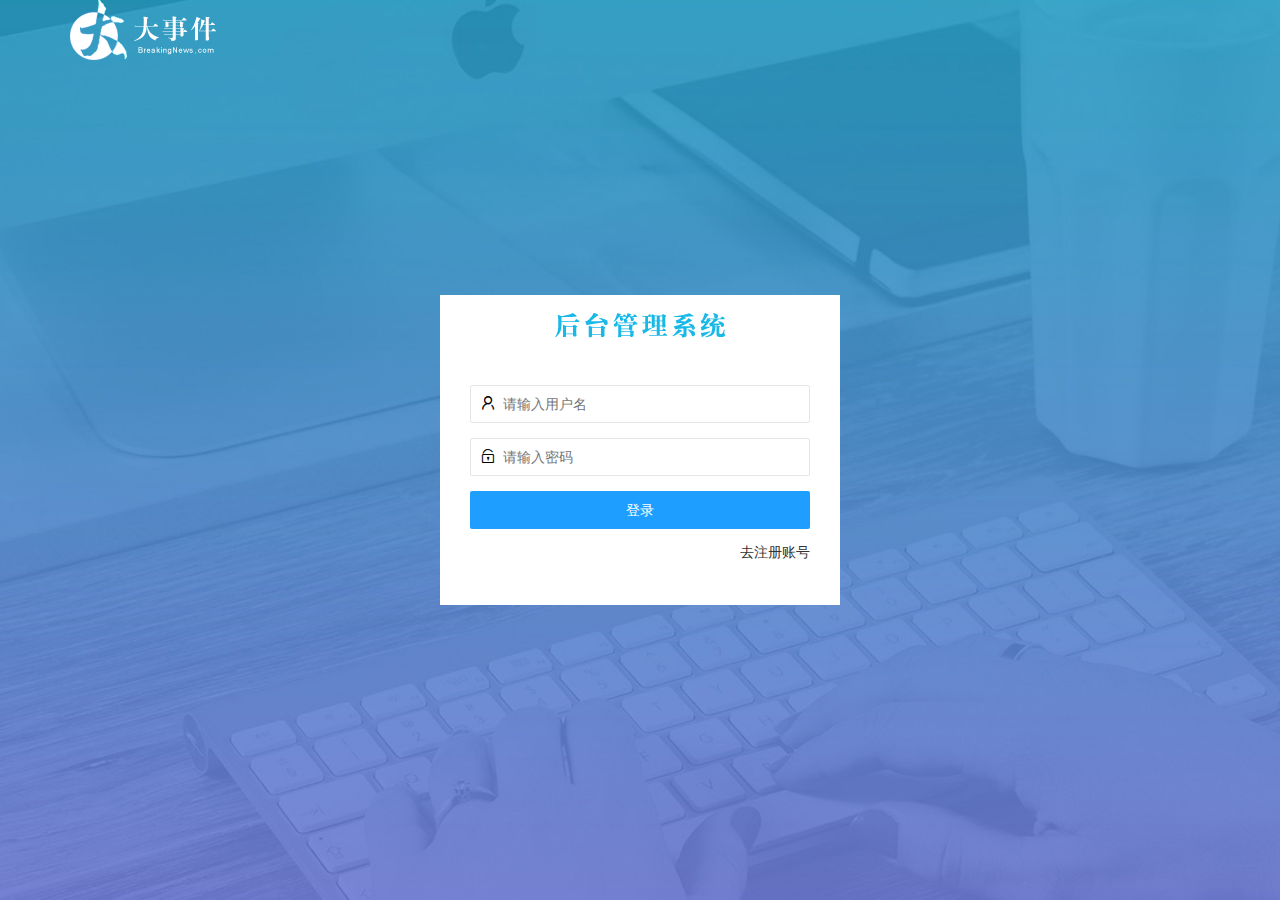
==== commit b24e2dae: "完成了主页功能的开发" ====
--- a/login.html
+++ b/login.html
@@ -2,96 +2,91 @@
 <html lang="en">
 
 <head>
-    <meta charset="UTF-8">
-    <meta name="viewport" content="width=device-width, initial-scale=1.0">
+    <meta charset="UTF-8" />
+    <meta name="viewport" content="width=device-width, initial-scale=1.0" />
     <title>大事件-登录/注册</title>
-    <!-- 引入 css 样式 -->
+    <!-- 导入 LayUI 的样式 -->
+    <link rel="stylesheet" href="/assets/lib/layui/css/layui.css" />
+    <!-- 导入自己的样式表 -->
     <link rel="stylesheet" href="/assets/css/login.css" />
-    <!-- 引入 layui 的 css 样式 -->
-    <link rel="stylesheet" href="/assets/lib/layui/css/layui.css" />
 </head>
 
 <body>
-    <!-- 头部区域 LOGO 区域 S -->
-    <!-- 
-        layui-main    用于设置一个宽为 1140px 的水平居中快（无响应式）
-     -->
+    <!-- 头部的 Logo 区域 -->
     <div class="layui-main">
         <img src="/assets/images/logo.png" alt="" />
     </div>
-    <!-- 登录注册页面 E -->
+
+    <!-- 登录注册区域 -->
     <div class="loginAndRegBox">
         <div class="title-box"></div>
-        <!-- 登录 -->
+        <!-- 登录的div -->
         <div class="login-box">
             <!-- 登录的表单 -->
             <form class="layui-form" id="form_login">
                 <!-- 用户名 -->
                 <div class="layui-form-item">
-                    <i class="layui-icon layui-icon-face-smile layui-icon-username"></i>
+                    <i class="layui-icon layui-icon-username"></i>
                     <input type="text" name="username" required lay-verify="required" placeholder="请输入用户名"
-                        autocomplete="off" class="layui-input">
+                        autocomplete="off" class="layui-input" />
                 </div>
                 <!-- 密码 -->
                 <div class="layui-form-item">
-                    <i class="layui-icon layui-icon-face-smile layui-icon-password"></i>
+                    <i class="layui-icon layui-icon-password"></i>
                     <input type="password" name="password" required lay-verify="required|pwd" placeholder="请输入密码"
-                        autocomplete="off" class="layui-input">
+                        autocomplete="off" class="layui-input" />
                 </div>
-                <!-- 按钮 -->
+                <!-- 登录按钮 -->
                 <div class="layui-form-item">
-                    <button class="layui-btn layui-btn-fluid layui-btn-normal" lay-submit
-                        lay-filter="formDemo">登录</button>
+                    <!-- 注意：表单提交按钮和普通按钮的区别，就是 lay-submit 属性 -->
+                    <button class="layui-btn layui-btn-fluid layui-btn-normal" lay-submit>登录</button>
                 </div>
                 <div class="layui-form-item links">
-                    <a href="javascript:;" id="link_reg">去注册账号咯</a>
+                    <a href="javascript:;" id="link_reg">去注册账号</a>
                 </div>
             </form>
-
         </div>
-        <!-- 注册 -->
+        <!-- 注册的div -->
         <div class="reg-box">
             <!-- 注册的表单 -->
             <form class="layui-form" id="form_reg">
                 <!-- 用户名 -->
                 <div class="layui-form-item">
-                    <i class="layui-icon layui-icon-face-smile layui-icon-username"></i>
+                    <i class="layui-icon layui-icon-username"></i>
                     <input type="text" name="username" required lay-verify="required" placeholder="请输入用户名"
-                        autocomplete="off" class="layui-input">
+                        autocomplete="off" class="layui-input" />
                 </div>
                 <!-- 密码 -->
                 <div class="layui-form-item">
-                    <i class="layui-icon layui-icon-face-smile layui-icon-password"></i>
-                    <input type="password" name="repassword" required lay-verify="required|pwd" placeholder="请输入密码"
-                        autocomplete="off" class="layui-input">
+                    <i class="layui-icon layui-icon-password"></i>
+                    <input type="password" name="password" required lay-verify="required|pwd" placeholder="请输入密码"
+                        autocomplete="off" class="layui-input" />
                 </div>
-                <!-- 确认密码 -->
+                <!-- 密码确认框 -->
                 <div class="layui-form-item">
-                    <i class="layui-icon layui-icon-face-smile layui-icon-password"></i>
-                    <input type="password" name="password" required lay-verify="required|pwd|repwd" placeholder="再次确定密码"
-                        autocomplete="off" class="layui-input">
+                    <i class="layui-icon layui-icon-password"></i>
+                    <input type="password" name="repassword" required lay-verify="required|pwd|repwd"
+                        placeholder="再次确认密码" autocomplete="off" class="layui-input" />
                 </div>
                 <!-- 注册按钮 -->
                 <div class="layui-form-item">
-                    <button class="layui-btn layui-btn-fluid layui-btn-normal" lay-submit
-                        lay-filter="formDemo">注册</button>
+                    <!-- 注意：表单提交按钮和普通按钮的区别，就是 lay-submit 属性 -->
+                    <button class="layui-btn layui-btn-fluid layui-btn-normal" lay-submit>注册</button>
                 </div>
                 <div class="layui-form-item links">
                     <a href="javascript:;" id="link_login">去登录</a>
                 </div>
             </form>
-
-
         </div>
     </div>
 
-    <!-- 导入layui 的js文件 -->
+    <!-- 导入 Layui 的JS文件 -->
     <script src="/assets/lib/layui/layui.all.js"></script>
-    <!-- 导入 JavaScript -->
+    <!-- 导入 JQuery -->
     <script src="/assets/lib/jquery.js"></script>
-    <!-- 导入自己封装的beasAPI -->
-    <script src="/assets/js/baseAPI.JS"></script>
-    <!-- 导入自己的 js 脚本 -->
+    <!-- 导入自己封装的 baseAPI.js -->
+    <script src="/assets/js/baseAPI.js"></script>
+    <!-- 导入自己的 JavaScript 脚本 -->
     <script src="/assets/js/login.js"></script>
 </body>
 
